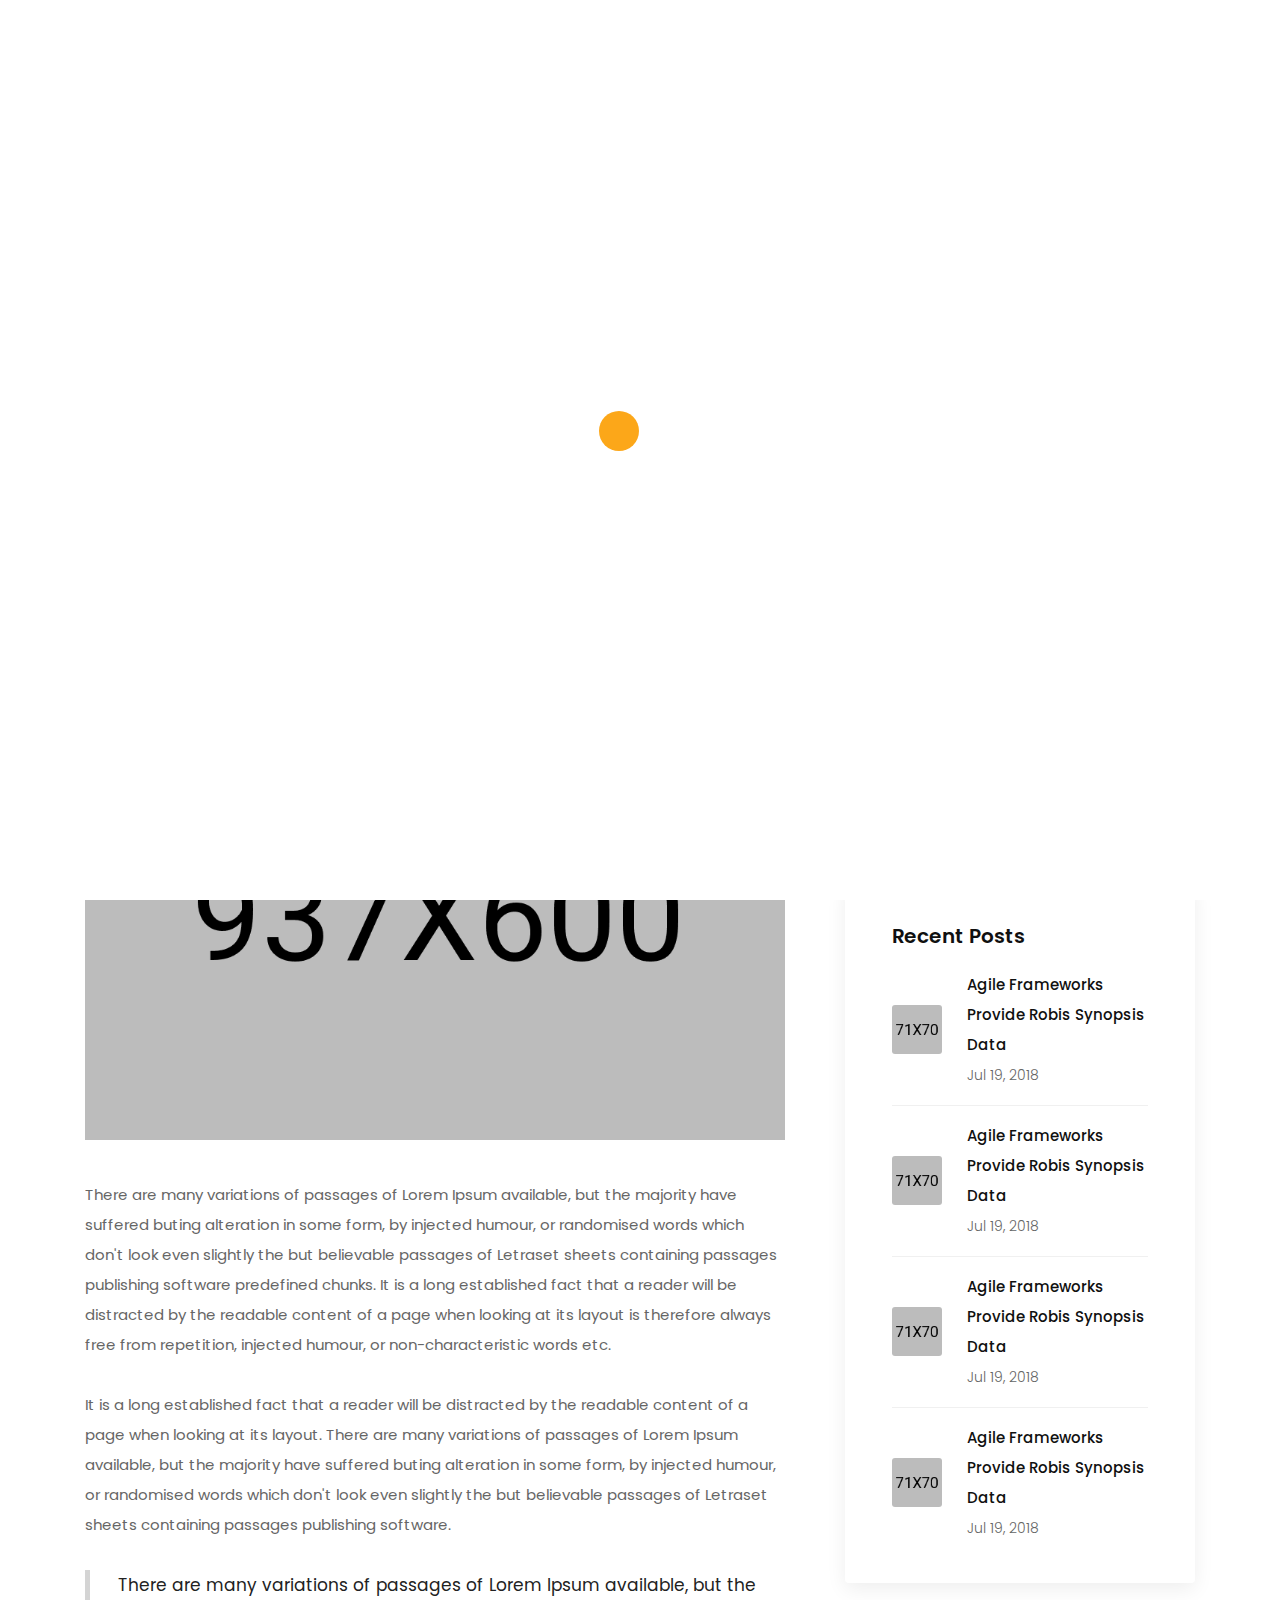
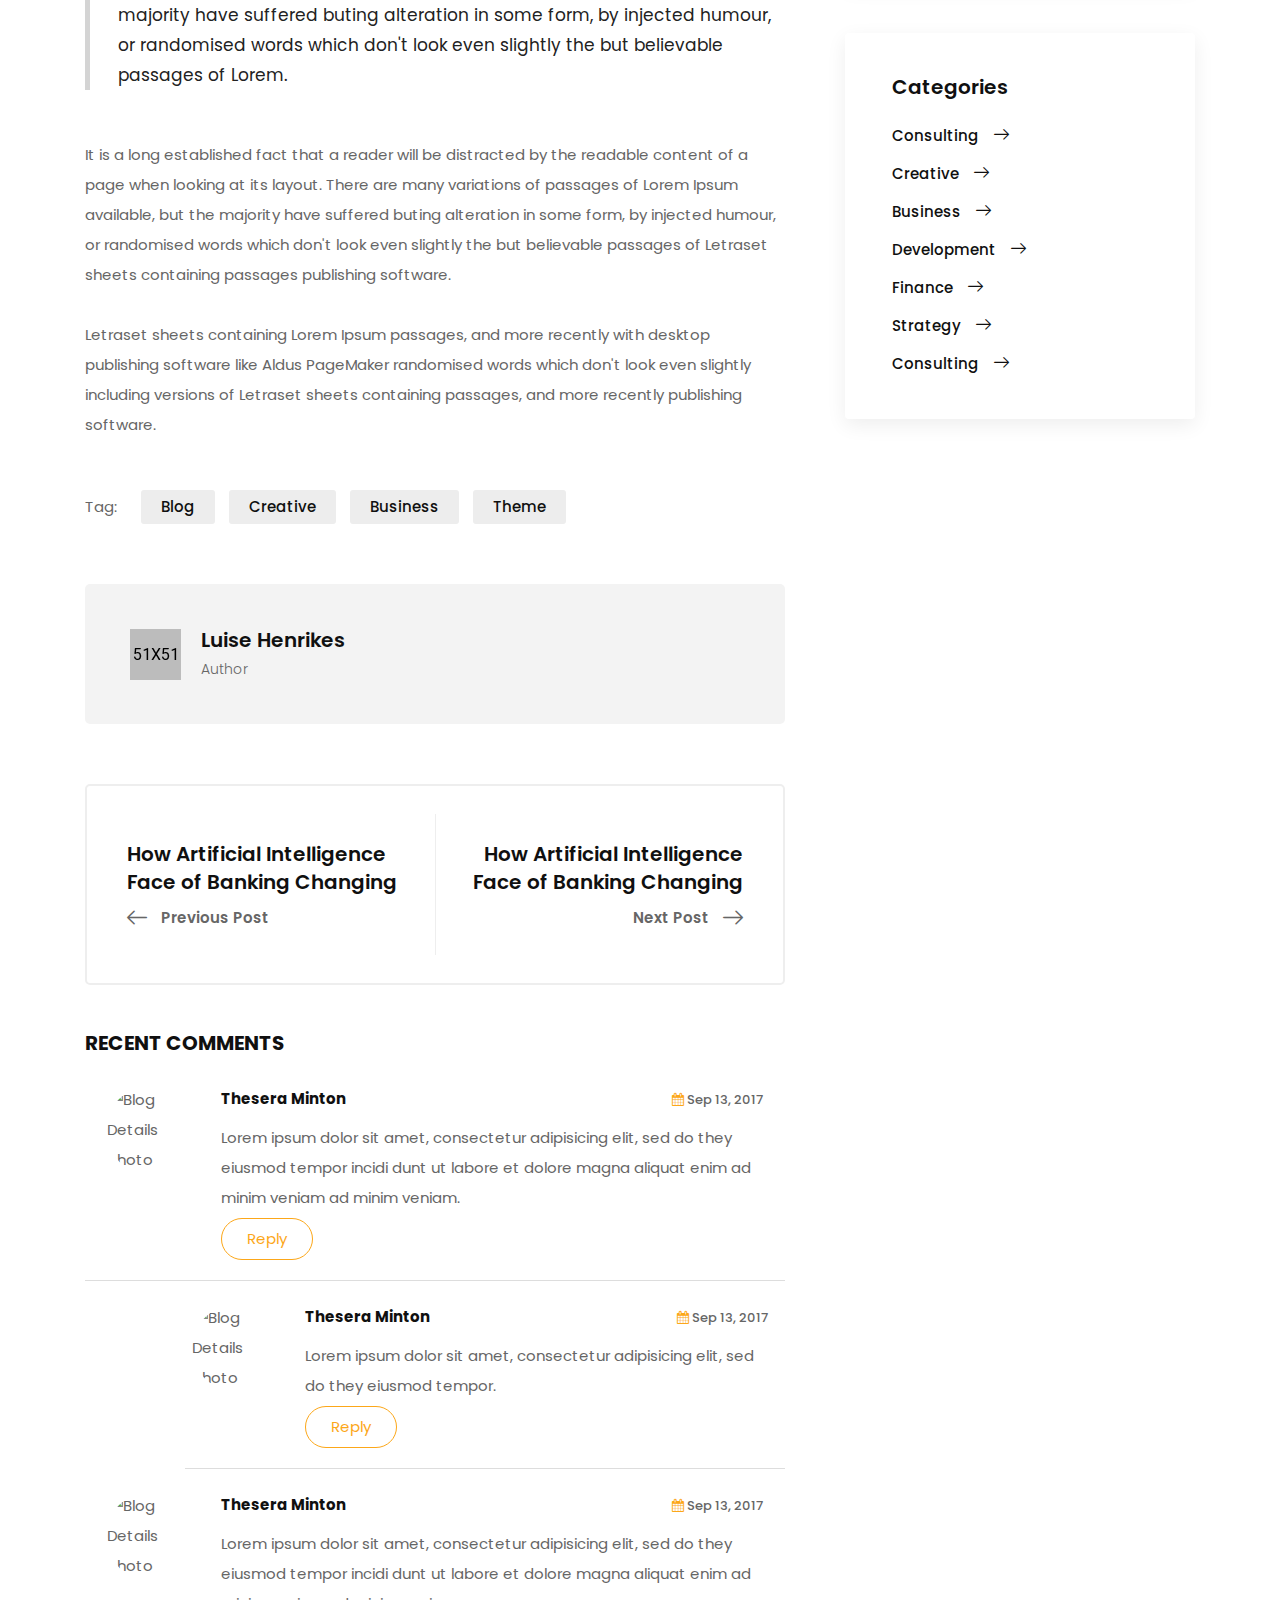
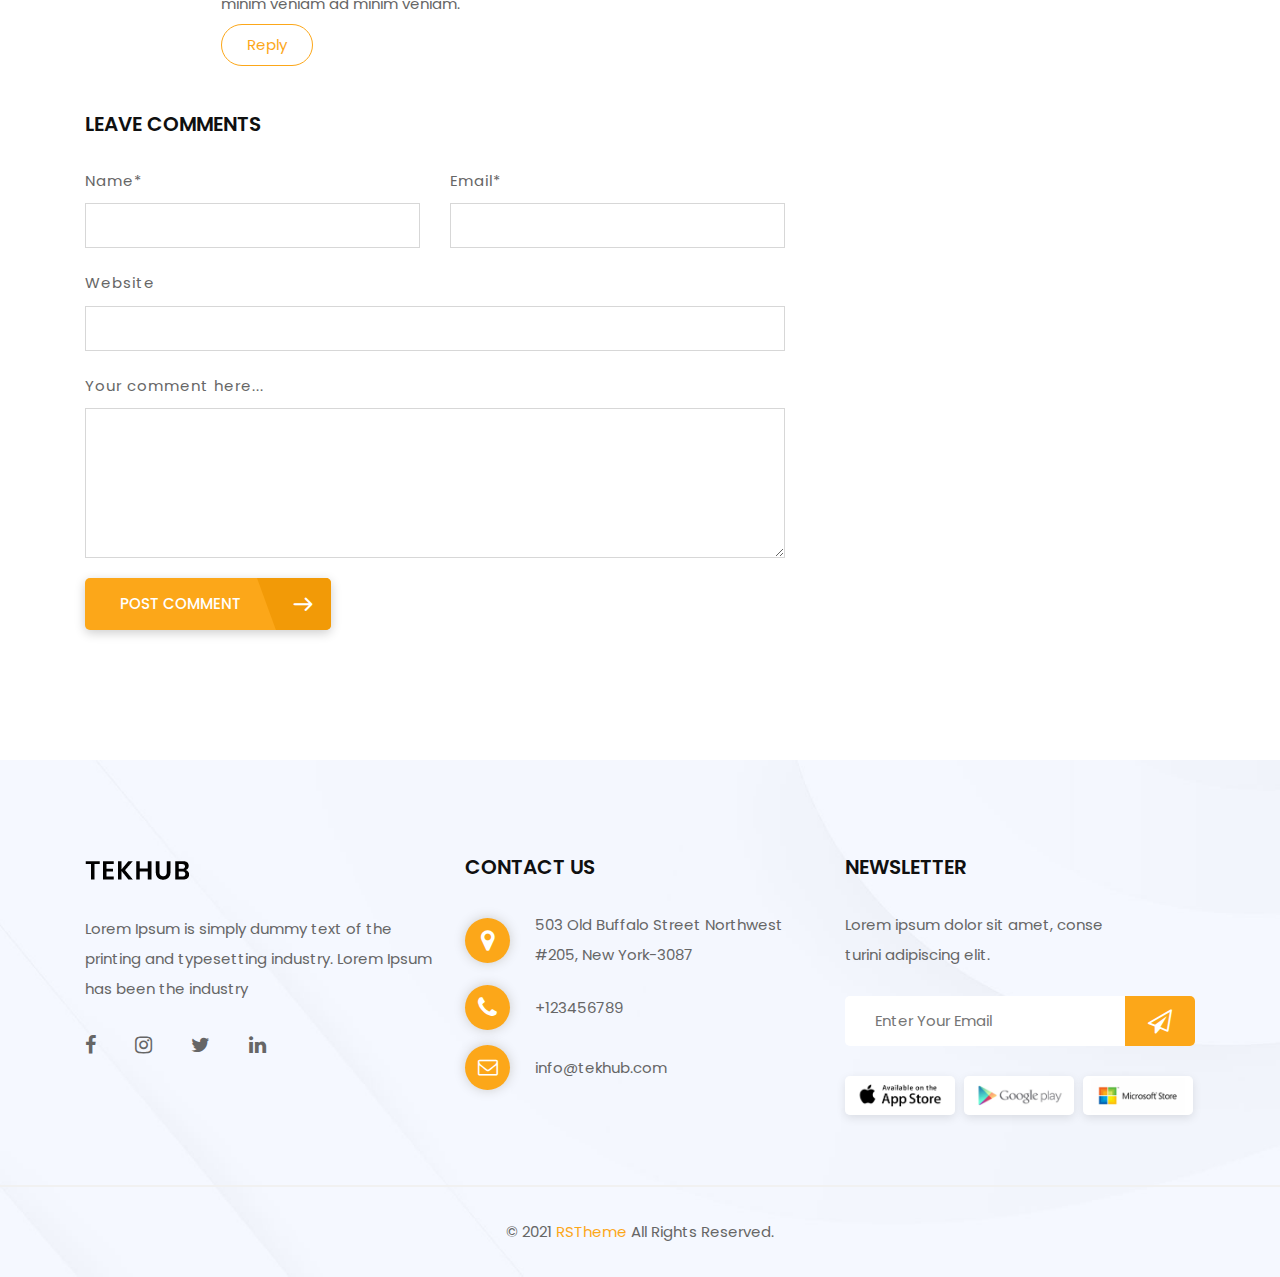
==== blog-details.html @ 442f390a "setup codebase" ====
<!DOCTYPE html>

<html lang="zxx">

<head>
    <!-- meta tag -->
    <meta charset="utf-8">
    <title>Blog-Details | Tekhub - Multipurpose Startups HTML5 Template</title>
    <meta name="description" content="">
    <!-- responsive tag -->
    <meta http-equiv="x-ua-compatible" content="ie=edge">
    <meta name="viewport" content="width=device-width, initial-scale=1">
    <!-- favicon -->
    <link rel="apple-touch-icon" href="apple-touch-icon.png">
    <link rel="shortcut icon" type="image/x-icon" href="assets/images/fav.png">
    <!-- bootstrap v4 css -->
    <link rel="stylesheet" type="text/css" href="assets/css/bootstrap.min.css">
    <!-- font-awesome css -->
    <link rel="stylesheet" type="text/css" href="assets/css/font-awesome.min.css">
    <!-- animate css -->
    <link rel="stylesheet" type="text/css" href="assets/css/animate.css">
    <!-- owl.carousel css -->
    <link rel="stylesheet" type="text/css" href="assets/css/owl.carousel.css">
    <!-- off canvas css -->
    <link rel="stylesheet" type="text/css" href="assets/css/off-canvas.css">
    <!-- slick css -->
    <link rel="stylesheet" type="text/css" href="assets/css/slick-theme.css">
    <link rel="stylesheet" type="text/css" href="assets/css/slick.css">
    <!-- flaticon css  -->
    <link rel="stylesheet" type="text/css" href="assets/fonts/flaticon.css">
    <!-- magnific popup css -->
    <link rel="stylesheet" type="text/css" href="assets/css/magnific-popup.css">
    <!-- rsmenu CSS -->
    <link rel="stylesheet" type="text/css" href="assets/css/rsmenu-main.css">
    <!-- AOS CSS -->
    <link rel="stylesheet" type="text/css" href="assets/css/aos.css">
    <!-- Odometer CSS -->
    <link rel="stylesheet" type="text/css" href="assets/css/odometer.min.css">
    <!-- rsanimations CSS -->
    <link rel="stylesheet" type="text/css" href="assets/css/rsanimations.css">
    <!-- Slider Revolution CSS Files -->
    <link rel="stylesheet" type="text/css" href="assets/revolution/css/settings.css">
    <link rel="stylesheet" type="text/css" href="assets/revolution/css/layers.css">
    <link rel="stylesheet" type="text/css" href="assets/revolution/css/navigation.css">
    <!-- style css -->
    <link rel="stylesheet" type="text/css" href="style.css">
    <!-- style css -->
    <link rel="stylesheet" type="text/css" href="assets/css/rs-spacing.css">
    <!-- responsive css -->
    <link rel="stylesheet" type="text/css" href="assets/css/responsive.css">
</head>

<body>

    <!-- Preloader area start here -->
    <div id="tekhub-load">
        <div class="spinner"></div>
    </div>
    <!--End preloader here -->
    <div class="off-wrap"></div>
    <!--Full width header Start-->
    <div class="full-width-header">
        <!--Header Start-->
        <header id="rs-header" class="rs-header transparent-header rs-menu-white-color">
            <!-- Menu Start -->
            <div class="menu-area menu-sticky">
                <div class="container">
                    <div class="row">
                        <div class="col-lg-2">
                            <div class="logo-area">
                                <div class="normal-logo">
                                    <a class="logo" href="index.html"><img src="assets/images/logo-light.png" alt="logo"></a>
                                </div>

                                <div class="sticky-logo">
                                    <a class="logo" href="index.html"><img src="assets/images/logo.png" alt="logo"></a>
                                </div>
                            </div>
                        </div>

                        <div class="col-lg-10 text-right">
                            <div class="main-menu">
                                <div class="mobile-menu">
                                    <a class="rs-menu-toggle md-white-color">
                                        <i class="fa fa-bars"></i>
                                    </a>
                                </div>

                                <nav class="rs-menu">
                                    <ul class="nav-menu">
                                        <!-- Home -->
                                        <li> <a href="index.html">Home</a></li>
                                        <!-- End Home -->
                                        <!-- About Menu Start -->
                                        <li><a href="about.html">About</a></li>
                                        <!-- About Menu End -->
                                        <!-- Services Start -->
                                        <li><a href="services.html">Services</a></li>
                                        <!-- Services End -->
                                        <!-- Team Start -->
                                        <li><a href="team.html">Team</a></li>
                                        <!-- Team End -->
                                        <!-- Pages Start -->
                                        <li class="menu-item-has-children"><a href="#">Pages</a>
                                            <ul class="sub-menu">
                                                <li><a href="project.html">Project</a></li>
                                                <li><a href="project-details.html">Project Details</a></li>
                                            </ul>
                                        </li>

                                        <!-- Pages End -->
                                        <!-- Blog Start -->

                                        <li class="menu-item-has-children current-menu-item current_page_item"><a href="#">Blog</a>
                                            <ul class="sub-menu">
                                                <li><a href="blog.html">Blog Grid</a> </li>
                                                <li class="active"><a href="blog-details.html">Blog Details</a></li>
                                            </ul>

                                        </li>

                                        <!-- Blog End -->
                                        <!-- Contact Start -->
                                        <li><a href="contact.html">Contact</a></li>
                                        <!-- Contact End -->
                                        <!-- Download Start -->
                                        <li class="head-btn"><a href="#">Get Started</a></li>
                                        <!-- Download End -->
                                    </ul>
                                    <!-- //.nav-menu -->
                                </nav>
                            </div>
                            <!-- //.main-menu -->
                        </div>
                    </div>
                </div>
            </div>
            <!-- Menu End -->
        </header>
        <!--Header End-->
    </div>
    <!--Full width header End-->

    <!-- Breadcrumbs Start -->

    <div class="rs-breadcrumbs2 pt-200 pb-62">
        <div class="breadcrumbs-wrap mt-30">
            <div class="breadcrumbs-inner">
                <div class="container">
                    <div class="breadcrumbs-text">
                        <div class="breadcrumbs-bar">
                            <h1 class="breadcrumbs-title mb-0">How Artificial Intelligence Face of Banking Changing The World Domistry in 2020</h1>
                        </div>
                        <div class="rs-blog-breadcrumbs-inner">
                            <div class="blog-author-info">
                                <div class="author-img">
                                    <a href="#"><img src="assets/images/blog-inner/author.jpg" alt=""></a>
                                </div>
                                <div class="author-details">
                                    <h5 class="name">Luise Henrikes</h5>
                                    <span class="des">Digital Marketer</span>
                                </div>
                            </div>

                            <div class="blog-author-info">
                                <div class="author-details pl-42 sm-pl-18 xs-pl-0">
                                    <h5 class="name">3 Comments</h5>
                                    <span class="des"><a href="#">Join Us</a></span>
                                </div>
                            </div>

                            <div class="blog-author-info">
                                <div class="author-details pl-42 sm-pl-18 xs-pl-0">
                                    <h5 class="name">Publiahes</h5>
                                    <span class="des">July 07, 2020</span>
                                </div>
                            </div>
                        </div>
                    </div>
                </div>
            </div>
        </div>
    </div>

    <!-- Breadcrumbs End -->

    <!-- Blog Details Section Start -->

    <div class="rs-blog blog-details pt-130 pb-130 md-pt-70 md-pb-80">
        <div class="container">
            <div class="row">
                <div class="col-lg-8 pr-45 md-pr-15 md-mb-50">
                    <div class="blog-content">
                        <img class="mb-40" src="assets/images/blog/details/intro-image.png" alt="">

                        <p class="mb-30">There are many variations of passages of Lorem Ipsum available, but the majority have suffered buting alteration in some form, by injected humour, or randomised words which don't look even slightly the but believable passages of Letraset sheets containing passages publishing software predefined chunks. It is a long established fact that a reader will be distracted by the readable content of a page when looking at its layout is therefore always free from repetition, injected humour, or non-characteristic words etc.</p>

                        <p class="mb-30">It is a long established fact that a reader will be distracted by the readable content of a page when looking at its layout. There are many variations of passages of Lorem Ipsum available, but the majority have suffered buting alteration in some form, by injected humour, or randomised words which don't look even slightly the but believable passages of Letraset sheets containing passages publishing software.</p>

                        <div class="quote-blog mb-50">There are many variations of passages of Lorem Ipsum available, but the majority have suffered buting alteration in some form, by injected humour, or randomised words which don't look even slightly the but believable passages of Lorem.</div>

                        <p class="mb-30">It is a long established fact that a reader will be distracted by the readable content of a page when looking at its layout. There are many variations of passages of Lorem Ipsum available, but the majority have suffered buting alteration in some form, by injected humour, or randomised words which don't look even slightly the but believable passages of Letraset sheets containing passages publishing software.</p>

                        <p class="mb-50">Letraset sheets containing Lorem Ipsum passages, and more recently with desktop publishing software like Aldus PageMaker randomised words which don't look even slightly including versions of Letraset sheets containing passages, and more recently publishing software.</p>

                        <div class="tags mb-60">
                            <span>Tag:</span>
                            <a href="#">Blog</a>
                            <a href="#">Creative</a>
                            <a href="#">Business</a>
                            <a href="#">Theme</a>
                        </div>

                        <a href="#" class="post-author">
                            <div class="avatar">
                                <img src="assets/images/blog/avatar/author-avatar.png" alt="">
                            </div>
                            <div class="info">
                                <h4 class="name">Luise Henrikes</h4>
                                <span class="designation">Author</span>
                            </div>
                        </a>

                        <div class="post-nav mt-60">
                            <!-- prev -->
                            <div class="controller prev-post">
                                <h4 class="title"><a href="#">How Artificial Intelligence Face of Banking Changing</a></h4>
                                <a class="post-nav-link" href="#"><i class="flaticon-left-arrow"></i> Previous Post</a>
                            </div>
                            <!-- next -->
                            <div class="controller next-post">
                                <h4 class="title"><a href="#">How Artificial Intelligence Face of Banking Changing</a></h4>
                                <a class="post-nav-link" href="#">Next Post <i class="flaticon-right-arrow"></i></a>
                            </div>
                        </div>

                        <div class="recent-comments-area">
                            <h3>Recent Comments</h3>
                            <ul>
                                <li>
                                    <div class="row">
                                        <div class="col-lg-2 col-md-2 col-sm-2 col-xs-12">
                                            <div class="image-comments">
                                                <img src="assets/images/blog-inner/author-avatar.png" alt="Blog Details photo">
                                            </div>
                                        </div>
                                        <div class="col-lg-10 col-md-10 col-sm-10 col-xs-12">
                                            <span class="reply"> 
                                                    <span class="date">
                                                        <i class="fa fa-calendar"></i>
                                                        Sep 13, 2017
                                                    </span>
                                            </span>
                                            <div class="dsc-comments">
                                                <h4>Thesera Minton</h4>
                                                <p>Lorem ipsum dolor sit amet, consectetur adipisicing elit, sed do they eiusmod tempor incidi dunt ut labore et dolore magna aliquat enim ad minim veniam ad minim veniam.</p>
                                                <a class="reply-btn" href="#"> Reply</a>
                                            </div>
                                        </div>
                                    </div>
                                </li>
                                <li>
                                    <div class="row">
                                        <div class="col-lg-2 col-md-2 col-sm-2 col-xs-12">
                                            <div class="image-comments">
                                                <img src="assets/images/blog-inner/author-avatar.png" alt="Blog Details photo">
                                            </div>
                                        </div>
                                        <div class="col-lg-10 col-md-10 col-sm-10 col-xs-12">
                                            <span class="reply"> 
                                                    <span class="date">
                                                        <i class="fa fa-calendar"></i> 
                                                        Sep 13, 2017
                                                    </span>
                                            </span>
                                            <div class="dsc-comments">
                                                <h4>Thesera Minton</h4>
                                                <p>Lorem ipsum dolor sit amet, consectetur adipisicing elit, sed do they eiusmod tempor.</p>
                                                <a class="reply-btn" href="#"> Reply</a>
                                            </div>
                                        </div>
                                    </div>
                                </li>
                                <li>
                                    <div class="row">
                                        <div class="col-lg-2 col-md-2 col-sm-2 col-xs-12">
                                            <div class="image-comments">
                                                <img src="assets/images/blog-inner/author-avatar.png" alt="Blog Details photo">
                                            </div>
                                        </div>
                                        <div class="col-lg-10 col-md-10 col-sm-10 col-xs-12">
                                            <span class="reply">
                                                    <span class="date">
                                                        <i class="fa fa-calendar"></i> 
                                                        Sep 13, 2017
                                                    </span>
                                            </span>
                                            <div class="dsc-comments">
                                                <h4>Thesera Minton</h4>
                                                <p>Lorem ipsum dolor sit amet, consectetur adipisicing elit, sed do they eiusmod tempor incidi dunt ut labore et dolore magna aliquat enim ad minim veniam ad minim veniam.</p>
                                                <a class="reply-btn" href="#"> Reply</a>
                                            </div>
                                        </div>
                                    </div>
                                </li>
                            </ul>
                        </div>
                        <!-- .author-comment end -->

                        <div class="leave-comments-area">
                            <form>
                                <fieldset>
                                    <h3 class="title">Leave Comments</h3>
                                    <div class="row">
                                        <div class="col-md-6 col-sm-12">
                                            <div class="form-group">
                                                <label>Name*</label>
                                                <input type="text" class="form-control" required>
                                            </div>
                                        </div>
                                        <div class="col-md-6 col-sm-12">
                                            <div class="form-group">
                                                <label>Email*</label>
                                                <input type="email" class="form-control" required>
                                            </div>
                                        </div>
                                        <div class="col-md-12 col-sm-12">
                                            <div class="form-group">
                                                <label>Website</label>
                                                <input type="text" class="form-control">
                                            </div>
                                        </div>
                                        <div class="col-md-12 col-sm-12">
                                            <div class="form-group">
                                                <label>Your comment here...</label>
                                                <textarea cols="40" rows="10" class="textarea form-control" required></textarea>
                                            </div>
                                        </div>
                                        <div class="col-md-12 col-sm-12">
                                            <div class="form-group mb-0">
                                                <button class="readon" type="submit">Post Comment</button>
                                            </div>
                                        </div>
                                    </div>
                                </fieldset>
                            </form>
                        </div>
                        <!-- leave-comments-area -->

                    </div>

                </div>

                <div class="col-lg-4">
                    <div class="sidebar">
                        <div class="search-wrap common mb-50">
                            <form>
                                <input type="search" placeholder="Search" name="search" class="search-input" required="">
                                <button type="submit"><i class="fa fa-search"></i></button>
                            </form>
                        </div>

                        <div class="recent-post common mb-50">
                            <h4 class="widget-title mb-20">Recent Posts</h4>
                            <div class="recent-post-widget">
                                <div class="post-img">
                                    <img src="assets/images/blog/details/recent-post/1.jpg" alt="">
                                </div>
                                <div class="post-desc">
                                    <a href="#">Agile Frameworks Provide Robis Synopsis Data</a>
                                    <span class="date">Jul 19, 2018</span>
                                </div>
                            </div>

                            <div class="recent-post-widget">
                                <div class="post-img">
                                    <img src="assets/images/blog/details/recent-post/2.jpg" alt="">
                                </div>

                                <div class="post-desc">
                                    <a href="#">Agile Frameworks Provide Robis Synopsis Data</a>
                                    <span class="date">Jul 19, 2018</span>
                                </div>
                            </div>

                            <div class="recent-post-widget">
                                <div class="post-img">
                                    <img src="assets/images/blog/details/recent-post/3.jpg" alt="">
                                </div>
                                <div class="post-desc">
                                    <a href="#">Agile Frameworks Provide Robis Synopsis Data</a>
                                    <span class="date">Jul 19, 2018</span>
                                </div>
                            </div>

                            <div class="recent-post-widget">
                                <div class="post-img">
                                    <img src="assets/images/blog/details/recent-post/4.jpg" alt="">
                                </div>
                                <div class="post-desc">
                                    <a href="#">Agile Frameworks Provide Robis Synopsis Data</a>
                                    <span class="date">Jul 19, 2018</span>
                                </div>
                            </div>
                        </div>

                        <div class="categories common">
                            <h4 class="widget-title mb-20">Categories</h4>
                            <ul>
                                <li><a href="#">Consulting</a></li>
                                <li><a href="#">Creative</a></li>
                                <li><a href="#">Business</a></li>
                                <li><a href="#">Development</a></li>
                                <li><a href="#">Finance</a></li>
                                <li><a href="#">Strategy</a></li>
                                <li><a href="#">Consulting</a></li>
                            </ul>
                        </div>
                    </div>
                </div>
            </div>
        </div>
    </div>

    <!-- Blog Details Section End -->

    <!-- Footer Section Start -->
        <footer id="rs-footer" class="rs-footer">
            <div class="footer-bottom">
                <div class="container"> 
                    <div class="row">
                        <div class="col-lg-4 col-md-12 md-mb-50">
                            <div class="footer-widget">
                                <div class="footer-logo">
                                    <a href="#"><img src="assets/images/logo.png" alt="Footer Logo"></a>
                                </div>
                                <p class="des">Lorem Ipsum is simply dummy text of the printing and typesetting industry. Lorem Ipsum has been the industry</p>
                                <div class="footer-widget">
                                    <ul class="social-links">
                                        <li><a href="#"><i class="fa fa-facebook"></i></a></li>
                                        <li><a href="#"><i class="fa fa-instagram"></i></a></li>
                                        <li><a href="#"><i class="fa fa-twitter"></i></a></li>
                                        <li><a href="#"><i class="fa fa-linkedin"></i></a></li>
                                    </ul>
                                </div>
                            </div>
                        </div>

                        <div class="col-lg-4 col-md-12 md-mb-50">
                            <div class="footer-widget">
                                <h4 class="footer-title">Contact Us</h4>
                                <div class="contact-info">
                                    <div class="info mb-15">
                                        <div class="icon-part"><i class="fa fa-map-marker"></i></div>
                                        <div class="content width">503 Old Buffalo Street Northwest #205, New York-3087</div>
                                    </div>
                                    <div class="info mb-15">
                                        <div class="icon-part"><i class="fa fa-phone"></i></div>
                                        <div class="content"><a href="tel:+123456789">+123456789</a></div>
                                    </div>

                                    <div class="info">
                                        <div class="icon-part"><i class="fa fa-envelope-o"></i></div>
                                        <div class="content"><a href="mailto:info@tekhub.com">info@tekhub.com</a></div>
                                    </div>
                                </div>
                            </div>
                        </div>
                        <div class="col-lg-4 col-md-12">
                            <div class="footer-widget">
                                <h4 class="footer-title">Newsletter</h4>
                                <!-- Newsletter Start -->
                                <div class="news-info">
                                    <p>Lorem ipsum dolor sit amet, conse <br>turini adipiscing elit.</p>
                                </div>

                                <form class="footer-form">
                                    <input type="text" class="form-input" placeholder="Enter Your Email">
                                    <button type="submit" class="form-button"><i class="fa fa-paper-plane-o" aria-hidden="true"></i></button>
                                </form>

                                <ul class="download-links">
                                    <li><a href="#"><img src="images/download/1.jpg" alt=""></a></li>
                                    <li><a href="#"><img src="images/download/2.jpg" alt=""></a></li>
                                    <li><a href="#"><img src="images/download/3.jpg" alt=""></a></li>
                                </ul>
                            </div>
                        </div>
                    </div>     
                </div>
            </div>
            <div class="copyright text-center pt-10 pb-10">
                © 2021 <a href="#">RSTheme</a> All Rights Reserved.
            </div> 
        </footer>
        <!-- Footer Section End -->

    <!-- Scrool to Top Start -->

    <div id="scrollUp">
        <i class="fa fa-angle-up"></i>
    </div>

    <!-- Scrool to Top End -->

    <!-- Core jQuery Script -->

    <script src="assets/js/jquery.min.js"></script>
    <!-- Slider Revolution core JavaScript files -->
    <script src="assets/revolution/js/jquery.themepunch.tools.min.js"></script>
    <script src="assets/revolution/js/jquery.themepunch.revolution.min.js"></script>

    <!-- Slider Revolution extension scripts. ONLY NEEDED FOR LOCAL TESTING -->

    <script src="assets/revolution/js/extensions/revolution.extension.actions.min.js"></script>
    <script src="assets/revolution/js/extensions/revolution.extension.carousel.min.js"></script>
    <script src="assets/revolution/js/extensions/revolution.extension.kenburn.min.js"></script>
    <script src="assets/revolution/js/extensions/revolution.extension.layeranimation.min.js"></script>
    <script src="assets/revolution/js/extensions/revolution.extension.migration.min.js"></script>
    <script src="assets/revolution/js/extensions/revolution.extension.navigation.min.js"></script>
    <script src="assets/revolution/js/extensions/revolution.extension.parallax.min.js"></script>
    <script src="assets/revolution/js/extensions/revolution.extension.slideanims.min.js"></script>
    <script src="assets/revolution/js/extensions/revolution.extension.video.min.js"></script>
    <!-- modernizr js -->
    <script src="assets/js/modernizr-2.8.3.min.js"></script>
    <!-- Odometer Js -->
    <script src="assets/js/odometer.min.js"></script>
    <!-- appear js -->
    <script src="assets/js/jquery.appear.min.js"></script>
    <!-- bootstrap js -->
    <script src="assets/js/bootstrap.min.js"></script>
    <!-- owl.carousel js -->
    <script src="assets/js/owl.carousel.min.js"></script>
    <!-- slick js -->
    <script src="assets/js/slick.min.js"></script>
    <!-- magnific popup js -->
    <script src="assets/js/jquery.magnific-popup.min.js"></script>
    <!-- AOS js -->
    <script src="assets/js/aos.js"></script>
    <!-- isotope.pkgd.min js -->
    <script src="assets/js/isotope.pkgd.min.js"></script>
    <!-- imagesloaded.pkgd.min js -->
    <script src="assets/js/imagesloaded.pkgd.min.js"></script>
    <!-- wow js -->
    <script src="assets/js/wow.min.js"></script>
    <!-- rsmenu js -->
    <script src="assets/js/rsmenu-main.js"></script>
    <!-- plugins js -->
    <script src="assets/js/plugins.js"></script>
    <!-- main js -->
    <script src="assets/js/main.js"></script>
</body>
</html>
---- assets/css/off-canvas.css ----
@charset "utf-8";

/**
*
* -----------------------------------------------------------------------------
*
* Template : Kulluu - Creative Agency HTML Template
* Author : rs-theme
* Author URI : http://www.rstheme.com/
*
* -----------------------------------------------------------------------------
*
**/

.rs-offcanvas-link {

}

a.nav-expander {
    background: transparent;
    color: #FFFFFF;
    display: block;
    font-size: 16px;
    font-weight: 400;
    height: auto;
    margin-right: 0;
    padding: 0;
    right: 0;
    text-decoration: none;
    text-transform: uppercase;
    top: 0;
    transition: right 0.3s ease-in-out 0s;
    width: auto;
    z-index: 12;
    transition: right 0.3s ease-in-out 0s;
    -webkit-transition: right 0.3s ease-in-out 0s;
    -moz-transition: right 0.3s ease-in-out 0s;
    -o-transition: right 0.3s ease-in-out 0s;
 
}
 
a.nav-expander:hover {
  cursor: pointer;
}

nav.right_menu_togle {
	background: rgba(0,0,0,0.9);
	display: block;
	height: 100%;
	overflow: auto;
	position: fixed;
	right: -23em;
	font-size: 15px;
	top: 0;
	width: 23em;
	z-index: 2000;
	transition: right 0.3s ease-in-out 0s;
	-webkit-transition: right 0.3s ease-in-out 0s;
	-moz-transition: right 0.3s ease-in-out 0s;
	-o-transition: right 0.3s ease-in-out 0s;
}
.nav-expanded nav {
  right: 0;
}
 
body.nav-expanded {
  margin-left: 0em;
  transition: right 0.4s ease-in-out 0s;
  -webkit-transition: right 0.4s ease-in-out 0s;
  -moz-transition: right 0.4s ease-in-out 0s;
  -o-transition: right 0.4s ease-in-out 0s;
}
.right_menu_togle .close-btn{
	overflow: hidden;
	padding: 35px 10px 20px;
}
.right_menu_togle .canvas-logo{
    padding-left: 24px;
    padding-bottom: 20px;
}
.right_menu_togle .search-wrap{
    padding: 20px 24px 0;
    position: relative;
}
.right_menu_togle .search-wrap label{
    display: block;
    font-size: 20px;
    color: #fff;
    position: relative;
}
.right_menu_togle .search-wrap input,
.right_menu_togle .search-wrap button{
    border: none;
    outline: none;
}
.right_menu_togle .search-wrap input{
    width: 100%;
    border-radius: 30px;
    background: #fff;
    padding: 7px 25px;
    margin-top: 6px;
}
.right_menu_togle .search-wrap button{
    position: absolute;
    right: 40px;
    background: transparent;
    cursor: pointer;
    bottom: 7px;
    font-size: 18px;
}

span#nav-close {
	font-size: 20px;
    cursor: pointer;
    color: #fff;
    display: block;
    text-align: center;
    width: 35px;
    height: 35px;
    line-height: 26px;
    border: 3px solid #fff;
    border-radius: 50%;
    float: right;
    font-weight: bold;
}

.sidebarnav_menu.main-menu li.menu-item-has-children:before{
	position: absolute;
    content: "\f078";
    font-family: FontAwesome;
    color: #ffffff;
    width: 32px;
    height: 32px;
    line-height: 30px;
    background: rgba(255,255,255,0.2);
    border: 1px solid rgba(255,255,255,0.3);
    right: 8px;
    top: 5px;
    cursor: pointer;
    z-index: 999;
    text-align: center;
    font-size: 15px;
	transition: 0.4s;
	-webkit-transition: 0.4s;
	-ms-transition: 0.4s;
}
.sidebarnav_menu.main-menu li.menu-item-has-children.open:before{
    content: "\f077";
	transition: 0.4s;
	-webkit-transition: 0.4s;
	-ms-transition: 0.4s;
}
.sidebarnav_menu.main-menu li.menu-item-has-children ul{
	display: none;
}
.sidebarnav_menu.main-menu li.menu-item-has-children ul li a{
    display: block;
    padding: 8px 45px;
    font-size: 14px;
}

.sidebarnav_menu.main-menu li ul li:hover a,
.sidebarnav_menu.main-menu li ul li.active a{
	background: rgba(0,0,0,0.15) !important;
}
.sidebarnav_menu.main-menu li {
  border-bottom: 1px solid rgba(255,255,255,0.15);
  font-size: 16px;
  position: relative;
  display: block;
}
.sidebarnav_menu.main-menu .list-unstyled li:last-child {
	border-bottom: 0;
}
.sidebarnav_menu.main-menu .list-unstyled {
 	border-top: 1px solid rgba(255,255,255,0.15);
}
.sidebarnav_menu.main-menu .list-unstyled li {
	border: 0;
}
.sidebarnav_menu.main-menu li a {
  color: #fff;
  text-decoration: none;
  padding: 8px 24px;
  display: block;
  transition: 0.4s;
  -webkit-transition: 0.4s;
  -ms-transition: 0.4s;
}
.sidebarnav_menu.main-menu li ul li a {
  padding: 8px 0 8px 40px; 
}
.sidebarnav_menu.main-menu li a:hover {
  color: #FFFFFF;
  text-decoration: none;
}
 
.sidebarnav_menu.main-menu a .caret {
	width: 0;
	height: 0;
	display: inline-block;
	vertical-align: top;
	border-top: 4px solid #4f5963;
	border-right: 4px solid transparent;
	border-left: 4px solid transparent;
	content: "";
    margin-top: 8px;
}
 
.sidebarnav_menu.main-menu a:hover .caret {
	border-top-color: #4f5963;
}
 
.sidebarnav_menu.main-menu li.open > a > .caret {
	border-top: none;
	border-bottom: 4px solid #4f5963;
	border-right: 4px solid transparent;
	border-left: 4px solid transparent;
}
 
.sidebarnav_menu.main-menu li.open > a:hover > .caret {
	border-bottom-color: #4f5963;
}
 
.icon:before {
  font-family: 'FontAwesome';
  font-style: normal;
  font-variant: normal;
  font-weight: normal;
  line-height: 1;
  text-transform: none;
  content: '\f105';
}
 
.sidebarnav_menu.main-menu li > a > span.icon {
  float: right;
  margin: 0.1em 1.7em -0.1em 0;
  opacity: 0;
  -webkit-transition: all 0.2s ease-in-out;
  -moz-transition: all 0.2s ease-in-out;
  -o-transition: all 0.2s ease-in-out;
  transition: all 0.2s ease-in-out;
 
}
 
.sidebarnav_menu.main-menu li > a:hover > span.icon {
  float: right;
  margin: 0.1em 0.8em -0.1em 0;
  opacity: 1;
}

.sidebar_nav.navbar {
    position: absolute;
    min-height: auto;
    margin-bottom: 0;
    border: 0;
}
.rs-menu.rs-menu-close,
.sidebar_nav.navbar-inverse{
	background: transparent;
}
---- assets/fonts/flaticon.css ----
/*
  	Flaticon icon font: Flaticon
  	Creation date: 04/03/2020 06:22
  	*/

@font-face {
  font-family: "Flaticon";
  src: url("./Flaticon.eot");
  src: url("./Flaticon.eot?#iefix") format("embedded-opentype"),
       url("./Flaticon.woff2") format("woff2"),
       url("./Flaticon.woff") format("woff"),
       url("./Flaticon.ttf") format("truetype"),
       url("./Flaticon.svg#Flaticon") format("svg");
  font-weight: normal;
  font-style: normal;
}

@media screen and (-webkit-min-device-pixel-ratio:0) {
  @font-face {
    font-family: "Flaticon";
    src: url("./Flaticon.svg#Flaticon") format("svg");
  }
}

[class^="flaticon-"]:before, [class*=" flaticon-"]:before,
[class^="flaticon-"]:after, [class*=" flaticon-"]:after {   
  font-family: Flaticon;
        font-size: 20px;
font-style: normal;
margin-left: 20px;
}

.flaticon-spreadsheet:before { content: "\f100"; }
.flaticon-letter:before { content: "\f101"; }
.flaticon-files-and-folders:before { content: "\f102"; }
.flaticon-membership:before { content: "\f103"; }
.flaticon-grid:before { content: "\f104"; }
.flaticon-table:before { content: "\f105"; }
.flaticon-count:before { content: "\f106"; }
.flaticon-support:before { content: "\f107"; }
.flaticon-multimedia:before { content: "\f108"; }
.flaticon-price:before { content: "\f109"; }
.flaticon-slider:before { content: "\f10a"; }
.flaticon-menu:before { content: "\f10b"; }
.flaticon-behance:before { content: "\f10c"; }
.flaticon-error:before { content: "\f10d"; }
.flaticon-rate:before { content: "\f10e"; }
.flaticon-ballot-box:before { content: "\f10f"; }
.flaticon-shipping-and-delivery:before { content: "\f110"; }
.flaticon-one:before { content: "\f111"; }
.flaticon-info:before { content: "\f112"; }
.flaticon-growth:before { content: "\f113"; }
.flaticon-option:before { content: "\f114"; }
.flaticon-files-and-folders-1:before { content: "\f115"; }
.flaticon-attach:before { content: "\f116"; }
.flaticon-tabs-1:before { content: "\f117"; }
.flaticon-blogging:before { content: "\f118"; }
.flaticon-network:before { content: "\f119"; }
.flaticon-text-box:before { content: "\f11a"; }
.flaticon-shipping-and-delivery-1:before { content: "\f11b"; }
.flaticon-music-and-multimedia:before { content: "\f11c"; }
.flaticon-slideshow:before { content: "\f11d"; }
.flaticon-success:before { content: "\f11e"; }
.flaticon-progress:before { content: "\f11f"; }
.flaticon-tool-tip:before { content: "\f120"; }
.flaticon-shopping-cart:before { content: "\f121"; }
.flaticon-conversation:before { content: "\f122"; }
.flaticon-image:before { content: "\f123"; }
.flaticon-24-hours:before { content: "\f124"; }
.flaticon-form:before { content: "\f125"; }
.flaticon-countdown:before { content: "\f126"; }
.flaticon-table-for-data:before { content: "\f127"; }
.flaticon-slider-1:before { content: "\f128"; }
.flaticon-percentage:before { content: "\f129"; }
.flaticon-timeline:before { content: "\f12a"; }
.flaticon-slider-2:before { content: "\f12b"; }
.flaticon-slider-3:before { content: "\f12c"; }
.flaticon-instagram:before { content: "\f12d"; }
.flaticon-instagram-1:before { content: "\f12e"; }
.flaticon-facebook-logo:before { content: "\f12f"; }
.flaticon-twitter:before { content: "\f130"; }
.flaticon-link:before { content: "\f131"; }
.flaticon-artificial-intelligence:before { content: "\f132"; }
.flaticon-robotic-arm:before { content: "\f133"; }
.flaticon-ai:before { content: "\f134"; }
.flaticon-play-button:before { content: "\f135"; }
.flaticon-artificial-intelligence-1:before { content: "\f136"; }
.flaticon-automaton:before { content: "\f137"; }
.flaticon-brain:before { content: "\f138"; }
.flaticon-ai-1:before { content: "\f139"; }
.flaticon-artificial-intelligence-2:before { content: "\f13a"; }
.flaticon-artificial-intelligence-3:before { content: "\f13b"; }
.flaticon-mail:before { content: "\f13c"; }
.flaticon-machine-learning:before { content: "\f13d"; }
.flaticon-machine-learning-1:before { content: "\f13e"; }
.flaticon-code:before { content: "\f13f"; }
.flaticon-gps:before { content: "\f140"; }
.flaticon-place:before { content: "\f141"; }
.flaticon-phone:before { content: "\f142"; }
.flaticon-mail-1:before { content: "\f143"; }
.flaticon-artificial-intelligence-4:before { content: "\f144"; }
.flaticon-abc:before { content: "\f145"; }
.flaticon-contract:before { content: "\f146"; }
.flaticon-quote:before { content: "\f147"; }
.flaticon-business-and-finance:before { content: "\f148"; }
.flaticon-binary-code:before { content: "\f149"; }
.flaticon-database:before { content: "\f14a"; }
.flaticon-font:before { content: "\f14b"; }
.flaticon-speech-bubble:before { content: "\f14c"; }
.flaticon-face:before { content: "\f14d"; }
.flaticon-facial:before { content: "\f14e"; }
.flaticon-data:before { content: "\f14f"; }
.flaticon-facial-recognition:before { content: "\f150"; }
.flaticon-right-arrow:before { content: "\f151"; }
.flaticon-seo-and-web:before { content: "\f152"; }
.flaticon-encrypt:before { content: "\f153"; }
.flaticon-encrypt-1:before { content: "\f154"; }
.flaticon-data-encryption:before { content: "\f155"; }
.flaticon-tick:before { content: "\f156"; }
.flaticon-success-1:before { content: "\f157"; }
.flaticon-send:before { content: "\f158"; }
.flaticon-left-arrow:before { content: "\f159"; }
.flaticon-up-arrow:before { content: "\f15a"; }
.flaticon-download-arrow:before { content: "\f15b"; }
.flaticon-basket:before { content: "\f15c"; }
.flaticon-stylish-bag:before { content: "\f15d"; }
.flaticon-shopping-bag:before { content: "\f15e"; }
.flaticon-bag:before { content: "\f15f"; }
.flaticon-chat:before { content: "\f160"; }
.flaticon-robotics:before { content: "\f161"; }
.flaticon-qr:before { content: "\f162"; }
.flaticon-production:before { content: "\f163"; }
.flaticon-inclusion:before { content: "\f164"; }
.flaticon-feature:before { content: "\f165"; }
.flaticon-art-and-design:before { content: "\f166"; }
.flaticon-search:before { content: "\f167"; }
.flaticon-seo-and-web-1:before { content: "\f168"; }
.flaticon-phone-1:before { content: "\f169"; }
.flaticon-email:before { content: "\f16a"; }
.flaticon-error-1:before { content: "\f16b"; }
.flaticon-close:before { content: "\f16c"; }
.flaticon-gps-1:before { content: "\f16d"; }
.flaticon-cross-out:before { content: "\f16e"; }
.flaticon-brain-1:before { content: "\f16f"; }
.flaticon-chip:before { content: "\f170"; }
.flaticon-brain-2:before { content: "\f171"; }
.flaticon-automaton-1:before { content: "\f172"; }
.flaticon-cloud:before { content: "\f173"; }
.flaticon-chip-1:before { content: "\f174"; }
.flaticon-brain-3:before { content: "\f175"; }
.flaticon-brain-4:before { content: "\f176"; }
.flaticon-ai-2:before { content: "\f177"; }
.flaticon-chat-1:before { content: "\f178"; }
.flaticon-avatar:before { content: "\f179"; }
.flaticon-brain-5:before { content: "\f17a"; }
.flaticon-target:before { content: "\f17b"; }
.flaticon-fingerprint:before { content: "\f17c"; }
.flaticon-homework:before { content: "\f17d"; }
.flaticon-guide:before { content: "\f17e"; }
.flaticon-manual:before { content: "\f17f"; }
.flaticon-instructions:before { content: "\f180"; }
.flaticon-right-quote:before { content: "\f181"; }
.flaticon-wrench:before { content: "\f182"; }
.flaticon-straight-quotes:before { content: "\f183"; }
.flaticon-cubes:before { content: "\f184"; }
.flaticon-vitamin:before { content: "\f185"; }
.flaticon-letter-t:before { content: "\f186"; }
.flaticon-certificate:before { content: "\f187"; }
.flaticon-chat-2:before { content: "\f188"; }
.flaticon-code-1:before { content: "\f189"; }
.flaticon-check-box:before { content: "\f18a"; }
.flaticon-send-1:before { content: "\f18b"; }
.flaticon-ai-3:before { content: "\f18c"; }
.flaticon-ai-4:before { content: "\f18d"; }
.flaticon-brain-6:before { content: "\f18e"; }
.flaticon-automaton-2:before { content: "\f18f"; }
.flaticon-plus:before { content: "\f190"; }
.flaticon-plus-1:before { content: "\f191"; }
.flaticon-add:before { content: "\f192"; }
.flaticon-icon-157247:before { content: "\f193"; }
.flaticon-startup:before { content: "\f194"; }
.flaticon-rocket:before { content: "\f195"; }
.flaticon-startup-1:before { content: "\f196"; }
.flaticon-promotion:before { content: "\f197"; }
---- assets/css/rsmenu-main.css ----
/*
Author: RS Theme
Author URI: http://rstheme.com
Description: RS Menu is a fully responsive, easy-to-use, highly customized and creative Mega Menu
Version: 1.0.0
*/
/*-----------------------------------------------------------------------------------*/
/*	GLOBAL CSS THAT ARE APPLIED FOR ALL SCREEN SIZES
/*-----------------------------------------------------------------------------------*/

/*Topbar Part*/

.rs-topbar-part {
  background: transparent;
  padding: 15px 0;
}
.rs-topbar-part .rs-contact-info {
  display: flex;
}
.rs-topbar-part .rs-contact-info .contact-part {
  display: inline-block;
  margin-right: 25px;
}
.rs-topbar-part .rs-contact-info .contact-part i {
  margin-right: 10px;
}
.rs-topbar-part .rs-contact-info .contact-part i:before {
  font-size: 15px;
  color: #ffffff;
}
.rs-topbar-part .rs-contact-info .contact-part a {
  font-size: 14px;
  line-height: 40px;
  font-weight: 400;
  color: #ffffff;
}
.rs-topbar-part .rs-contact-info .contact-part .address {
  font-size: 14px;
  line-height: 40px;
  font-weight: 400;
  color: #ffffff;
}
.rs-topbar-part .rs-contact-info .contact-part:last-child {
  margin: 0;
}
.rs-topbar-part .topbar-sl-share .icon-part {
  color: #0b2ba7;
}
.rs-topbar-part .topbar-sl-share .icon-part li {
  display: inline-block;
  margin-right: 15px;
  font-size: 14px;
  line-height: 20px;
  font-weight: 400;
  color: #ffffff;
}
.rs-topbar-part .topbar-sl-share .icon-part li a i {
  font-size: 14px;
  line-height: 40px;
  font-weight: 400;
  color: #ffffff;
}
.rs-topbar-part .topbar-sl-share .icon-part li:last-child {
  margin: 0;
}


.main-menu {
    position: relative;
}

.main-menu::after {
    display: block;
    clear: both;
    content: "";
}
.rs-menu {
   float: left;
   clear: both;
   width: 100%;
   font-size: 0;
}

.rs-menu ul,
.rs-menu li,
.rs-menu p,
.rs-menu a,
.rs-menu div,
.rs-menu i {
   border: 0;
   margin: 0;
   padding: 0;
}

.rs-menu li {
   display: block;
   position: relative;
}

.rs-menu a {
   display: block;
   padding: 16px;
}

.rs-menu .row {
    float: left;
    width: 100%;
    position: relative;
}


.rs-header .menu-area .logo-area {
    position: relative;
    width: 150px;
    height: 96px;
    line-height: 96px;
}
.rs-header .menu-area .logo-area img{
    max-width: 100%;
    max-height: 25px;
    transition: 0.4s;
    -webkit-transition: 0.4s;
}
.rs-header .menu-area .main-menu .rs-menu ul.nav-menu li {
  display: inline-block;
  margin-right: 40px;
  padding: 0;
}
.rs-header .menu-area .main-menu .rs-menu ul.nav-menu li a {
  transition: all 0.3s ease 0s;
  font-family: 'Poppins', sans-serif;
  font-size: 16px;
  text-transform: uppercase;
  font-weight: 500;
  height: 96px;
  line-height: 96px;
  padding: 0;
  color: #666666;
}
.rs-header .menu-area .main-menu .rs-menu ul.nav-menu li a:hover {
  color: #05d4ef !important;
}
.rs-header .menu-area .main-menu .rs-menu ul.nav-menu li:last-child {
  margin-right: 0!important;
}
.rs-header .menu-area .main-menu .rs-menu ul.nav-menu li:last-child i {
  margin: 0;
}
.rs-header .menu-area .main-menu .rs-menu ul li a:hover,
.rs-header .menu-area .main-menu .rs-menu ul li.active a,
.rs-header .menu-area .main-menu .rs-menu ul li.current-menu-item > a {
  color: #05d4ef !important;
}
.rs-header .menu-area .main-menu .rs-menu ul.nav-menu.onepage-menu li.active-menu a {
  color: #05d4ef;
}

/*-----------------------------------------------------------------------------------*/
/*	SUB-MENUS SETTINGS 
/*-----------------------------------------------------------------------------------*/
/* Hide sub-menus */
.rs-menu ul ul {
	position: absolute;
	top: 100%;
	width: 100%;
	background-color: #111111; 
}
.rs-menu ul ul.visible, .rs-menu ul .rs-mega-menu ul.visible ul.sub-menu {	
	display:block;
   z-index: 110;
}

/* Adjust position of mega-menu */
.rs-menu li:hover > ul.mega-menu > li > ul {
    position:relative;
}

.rs-header .menu-area .main-menu .rs-menu ul.sub-menu {
  background-color: #ffffff;
  margin: 0;
  padding: 15px 0;
  -webkit-box-shadow: 0 0 20px rgba(0,0,0,.15);
  -moz-box-shadow: 0 0 20px rgba(0,0,0,.15);
  -ms-box-shadow:  0 0 20px rgba(0,0,0,.15);
  -o-box-shadow:  0 0 20px rgba(0,0,0,.15);
  box-shadow:  0 0 20px rgba(0,0,0,.15);
}
.rs-header .menu-area .main-menu .rs-menu ul.sub-menu li {
  margin: 0;
  border: none;
}
.rs-header .menu-area .main-menu .rs-menu ul.sub-menu li a {
  padding: 10px 30px;
  height: unset;
  text-transform: capitalize;
  line-height: unset;
  color: #666666;
  font-weight: 400;
}
.rs-header .menu-area .main-menu .rs-menu ul.sub-menu li a:hover {
  color: #05d4ef !important;
}
.rs-header .menu-area .main-menu .rs-menu ul.sub-menu li.active a {
  color: #05d4ef !important;
}



/*-----------------------------------------------------------------------------------*/
/*  APPEARANCE SETTINGS 
/*-----------------------------------------------------------------------------------*/
.rs-menu a {
    color:#bbb;
	
	/* Remove the blue Webkit background when element is tapped */
	-webkit-tap-highlight-color:rgba(0,0,0,0);
}

/* Modifies position of icons on the menu */
.rs-menu li i {
	margin-right:10px;
	font-size:16px;
	/* Make the font smoother for Chrome */
	transform:translate3d(0, 0, 0);    
}

/* Put down arrows */
.nav-menu .rs-mega-menu > a span:after, .nav-menu > .menu-item-has-children > a span:after {
    content:"\f107";
    font-family: FontAwesome;
    float:right;
    margin:2px 0 0 5px;
}

.mega-menu h1, .mega-menu h2, .mega-menu h3 {
	margin-bottom:24px;
}

/*-----------------------------------------------------------------------------------*/
/*  Typography
/*-----------------------------------------------------------------------------------*/
.rs-menu li {
    font-size:14px;
}

.rs-menu .sub-menu li a {
	padding: 10px 14px;
}

/* Sub-menus - font size and text alignment*/
.rs-menu ul ul a {   
    font-size: 15px;	
    text-align: left;
}


/*-----------------------------------------------------------------------------------*/
/*  MEGA MENU
/*-----------------------------------------------------------------------------------*/
.rs-header .menu-area .main-menu .rs-menu .nav-menu .mega-menu {
	position: absolute;
	left: 0;  
	background-color: #ffffff;
	min-width: 700px;
}


.rs-header .menu-area .main-menu .rs-menu .nav-menu .mega-menu .mega-menu-container {
	float:left;
	width:100%;
	position:relative;
    padding: 0;
    margin: 0;
}

.rs-header .menu-area .main-menu .rs-menu .nav-menu .mega-menu .sub-menu {
    display:block;
    position:relative;
	width:auto;
    padding:0;
    min-height:initial;
    box-shadow:none;   
}
.rs-header .menu-area .main-menu .rs-menu .nav-menu .mega-menu .sub-menu li, 
.rs-header .menu-area .main-menu .rs-menu .nav-menu .mega-menu .sub-menu a {
    width:100%;
}
.rs-header .menu-area .main-menu .rs-menu .nav-menu .mega-menu .single-megamenu {
  width: 33%;
  float: left;
  padding: 0 15px;
}
.rs-header .menu-area .main-menu .rs-menu .nav-menu .mega-menu .single-megamenu .sub-menu {
	box-shadow: none;
	text-align: left;
}
.rs-header .menu-area .main-menu .rs-menu .nav-menu .mega-menu .single-megamenu .sub-menu .menu-title {
  font-size: 20px;
  font-weight: 700;
  padding: 10px 30px;
  color: #0a0a0a;
}
.rs-header .menu-area .main-menu .rs-menu .nav-menu .mega-menu .single-megamenu:hover .sub-menu .menu-title {
  color: #043d72;
}



/*-----------------------------------------------------------------------------------*/
/*  Off Canvas Part CSS
/*-----------------------------------------------------------------------------------*/
/*Nav Expandar Part*/

.expand-btn {
  float: right;
  position: relative;
  z-index: 1;
  transition: all 0.3s ease 0s;
  top: 50%;
  transform: translateY(-50%)
}
.expand-btn span {
  display: inline-block;
  margin-right: 20px;
}
.expand-btn span a {
  padding: 0;
}
.expand-btn span a i:before {
  font-size: 15px;
  margin: 0;
}
.expand-btn span a.nav-expander i {
  font-weight: 700;
}
.expand-btn span a.nav-expander i:before {
  font-size: 21px;
  margin-left: 20px;
}
.expand-btn span:last-child {
  margin: 0;
}
.expand-btn .header-btn {
  padding: 10px 40px;
  background: #05d4ef;
  color: #fff;
  display: inline-block;
  border-radius: 5px;
  font-weight: 600;
  font-family: 'Poppins', sans-serif;
}
.expand-btn .header-btn:hover {
  background: #fff;
  color: #333333;
}

.expand-btn .offcanvas-icon li span {
  background: #fff;
  height: 2px;
  width: 20px;
  display: block !important;
  margin: 0 0 4px 0 !important;
  border-radius: 30px;
  transition: all 0.3s ease 0s;
  cursor: pointer;
  list-style: none;
}
.expand-btn .offcanvas-icon li span:last-child {
  margin: 0 !important;
}
.expand-btn .offcanvas-icon:hover li span:nth-child(1) {
  width: 10px;
}
.expand-btn .offcanvas-icon:hover li span:nth-child(2) {
  width: 15px;
  transform: rotate(180deg);
}


/*Off Canvas Menu*/
.nav-expanded {
	position: relative;
}
.nav-expanded nav {
    right: 0 !important;
}
.off-wrap {	
	position: absolute;
	width: 100%;
	background: #000;
	height: 100%;
	top: 0;
	bottom: 0;
	opacity: 0;
	z-index: -1;
	transition: all 0.5s ease 0s;
}
.nav-expanded .off-wrap {
	opacity: 0.5;
	z-index: 99;
}
.rs-header .right_menu_togle {
  	background: #fafafa;
	padding: 50px 33px 50px 50px;
	right: -485px;
	width: 480px;
	box-shadow: inset 0px 5px 15px 0px #ccc;
	z-index: 999999;
	transition: right 0.5s ease-in-out 0s;
	-webkit-transition: right 0.5s ease-in-out 0s;
	-moz-transition: right 0.5s ease-in-out 0s;
}
.rs-header .right_menu_togle .top-part {
	display: flex;
	align-items: center;
	padding-bottom: 30px;
}
.rs-header .right_menu_togle .canvas-logo {
  padding-left: 0;
  padding-bottom: 0;
  width: 75%;
}
.rs-header .right_menu_togle .canvas-logo img {
  width: auto;
  height: 30px;
}
.rs-header .right_menu_togle .close-btn {
  padding: 0;
  width: 25%;
}
.rs-header .right_menu_togle .close-btn span {
  width: 40px !important;
  height: 40px !important;
  line-height: 40px !important;
  border-radius: 50% !important;
  background: #e94d65;
  color: #ffffff;
  font-size: 15px !important;
  border: none !important;
  transform: rotate(0deg);
  transition: all 0.3s ease 0s;
}
.rs-header .right_menu_togle .close-btn span i {
  transition: all 0.3s ease 0s;
}
.rs-header .right_menu_togle .close-btn span i:before {
  margin: 0;
  font-size: 15px;
}
.rs-header .right_menu_togle .close-btn span:hover {
  transform: rotate(90deg);
}
.rs-header .right_menu_togle .sidebarnav_menu {
  margin-bottom: 47px;
}
.rs-header .right_menu_togle .sidebarnav_menu li {
  margin-bottom: 15px;
}
.rs-header .right_menu_togle .sidebarnav_menu li a {
  font-size: 17px;
  color: #303745;
  padding-left: 0;
  display: block;
}
.rs-header .right_menu_togle .sidebarnav_menu li a:hover {
  color: #e94d65;
}
.rs-header .right_menu_togle .sidebarnav_menu li:last-child {
  margin: 0;
}
.rs-header .right_menu_togle .sidebarnav_menu li.active a {
  color: #e94d65;
}
.rs-header .right_menu_togle .canvas-contact .canvas-contact-title {
  padding: 0 0 15px;
  font-size: 20px;
  font-weight: 600;
  position: relative;
}
.rs-header .right_menu_togle .canvas-contact .canvas-contact-title:before {
  content: "";
  position: absolute;
  background: #e94d65;
  height: 2px;
  width: 50px;
  left: 0;
  bottom: 0;
  display: block;
  z-index: 1;
}
.rs-header .right_menu_togle .canvas-contact .contact {
  padding: 0 0 30px;
}
.rs-header .right_menu_togle .canvas-contact .contact li {
  padding: 0 0 13px;
}
.rs-header .right_menu_togle .canvas-contact .contact li i {
  padding-right: 10px;
}
.rs-header .right_menu_togle .canvas-contact .contact li a {
  color: #494949;
}
.rs-header .right_menu_togle .canvas-contact .contact li a:hover {
  color: #e94d65;
}
.rs-header .right_menu_togle .canvas-contact .contact li:last-child {
  padding: 0;
}
.rs-header .right_menu_togle .canvas-contact .social li {
  display: inline-block;
  padding-right: 10px;
}
.rs-header .right_menu_togle .canvas-contact .social li a i {
  font-size: 18px;
  color: #ffffff;
  width: 40px;
  height: 40px;
  line-height: 40px;
  background: #043d72;
  text-align: center;
  border-radius: 50%;
}
.rs-header .right_menu_togle .canvas-contact .social li a:hover {
  opacity: 0.82;
}
.rs-header .right_menu_togle .canvas-contact .social li:last-child {
  padding: 0;
}

/*-----------------------------------------------------------------------------------*/
/*  TRANSITIONS AND EFECTS
/*-----------------------------------------------------------------------------------*/
.nav-menu ul {
    -webkit-transition:all .3s ease-in-out;
    -moz-transition:all .3s ease-in-out;
    -ms-transition:all .3s ease-in-out;
    -o-transition:all .3s ease-in-out;
    transition:all .3s ease-in-out;
}



/*-----------------------------------------------------------------------------------*/
/*  MEDIA QUERIES
/*-----------------------------------------------------------------------------------*/
@media screen and (min-width: 992px) {
	
	/*RESPONSE MENU*/
	.rs-menu li {
    	display:inline-block;
	}
	
	.nav-menu .rs-mega-menu {
    	position: static;
	}
	
	.rs-menu ul ul.visible {
		visibility: hidden;
    	opacity:0;
	}
	
	/* Remove arrows if not in mobile */
	.nav-menu .menu-item-has-children > span, 
	.nav-menu .rs-mega-menu > span {
		display:none;
	}
	
	/* Remove Menu Toggle if not in mobile */	
	.rs-menu-toggle {
		display:none;
	}
	
	/* Remove Menu Close if not in mobile */
	.nav-menu div.sub-menu-close {
		display:none;
	}
	
	
	/* Show sub-menus in hover */
	.rs-menu li:active > ul, 
	.rs-menu li:focus > ul, 
	.rs-menu li:hover > ul, 
	.rs-menu li:hover > ul.mega-menu > li > ul, 
	.rs-menu li:hover ul.mega-menu .sub-menu {		
		display:block;
		z-index: 17;	
	}

	/* Adjust position the sub-menus in the left */
	.rs-menu ul ul li > ul {
		left: 100%;
	}
	
	/* Adjust position the sub-menus on the top */
	.rs-menu ul ul ul {
		top: 0;
	}	
	
	.rs-menu ul ul {
		width:auto;
	}
	
	/* Sub-menus - width */
	.rs-menu ul ul a {
		width: 260px;	/* <- Modify for width change */
	}
	
    .nav-menu .mega-menu li div.mega-menu-innner .single-magemenu {
        width: 25%;
        float: left;
        padding: 0 12px;
    }

    .rs-header .menu-area.menu-sticky {
        transition: all 0.3s ease 0s;
    }

    .rs-header .menu-area.menu-sticky.sticky {
      background: #fff;
	    position: fixed;
	    z-index: 999;
	    margin: 0 auto;
      border: none;
	    padding: 0;
	    top: 0;
	    left: 0;
	    right: 0;
	    width: 100%;
	    -webkit-box-shadow: 0 0 5px 0 rgba(0, 0, 0, 0.2);
	    box-shadow: 0 0 5px 0 rgba(0, 0, 0, 0.2);
      -webkit-animation-duration: .5s;
      animation-duration: .5s;
      -webkit-animation-name: sticky-animation;
      animation-name: sticky-animation;
      -webkit-animation-timing-function: ease-out;
      animation-timing-function: ease-out;
      -webkit-animation-fill-mode: both;
      animation-fill-mode: both;
    }
    .rs-header .menu-area.sticky .main-menu .rs-menu ul li.current-menu-item > a {
      color: #05d4ef;
    }
    .rs-header .menu-area.sticky .expand-btn .header-btn:hover {
      background: #161616;
      color: #fff;
    }

	/* Menu Transition*/
	.rs-menu ul ul {
		opacity: 0;
		visibility: hidden;	
		transform: translateY(-10px);
		transform: scaleY(0);
		transform-origin: 0 0 0;
	}

	.rs-menu li:active > ul, .rs-menu li:focus > ul, .rs-menu li:hover > ul, .rs-menu li:hover > ul.mega-menu > li > ul {    
		 opacity: 1;
		 visibility:visible;		
		 transform: translateY(0px);
		 transform: scaleY(1);
	}

	ul.mega-menu .sub-menu {
		transform: unset;
	}

	.rs-menu li:hover ul.mega-menu .sub-menu {
		transform: unset;
		opacity: 1;
		visibility: visible;
		transform: scaleY(1);
	}
		
}

@media only screen and (max-width: 991px) {
	
	.rs-header .menu-area .logo-area {
	    position: absolute;
	    z-index: 1;
	}
	.rs-header .expand-btn {
		display: none;
	}

    .rs-menu {
        position: absolute;
        z-index: 999;
    }
    .rs-menu .row [class*="col-"] {
        float: left!important;
        width: 100%!important;
        margin-left: 0!important;
        margin-right: 0!important;
    }
   	
	.nav-menu > li > a {
		border-bottom:1px solid #131313;
		text-align: left;
	}	
  .rs-header .menu-area .main-menu .rs-menu ul.nav-menu li a {
    color: #fff;
  }
  .rs-header .menu-area .main-menu .rs-menu ul.nav-menu li .sub-menu a {
    color: #666666;
  }
	.nav-menu > li:last-child a {
    	border-bottom:none;
	}

	.rs-menu ul ul {
	    display: none;
	}

	/*Options Menu Closed*/
	.nav-menu div.sub-menu-close {
		float:left;
		width:100%;
		cursor:pointer;
		background:#f6f3ed;		
		color:#000;
		font-size:14px;
		text-align:center;	
		height: 50px;
		line-height: 50px;
	}
	
	.nav-menu div.sub-menu-close i {		
		font-size:16px;
		margin-right: 5px;
	}

	.rs-header .menu-area .main-menu .rs-menu ul.nav-menu {
		background: #222;
	}
	.rs-header .menu-area .main-menu .rs-menu ul.nav-menu li {
		display: block;
		margin-right: 0;
	}

	.rs-header .menu-area .main-menu .rs-menu ul.nav-menu li a {
		height: 70px;
		line-height: 70px;
		padding: 0 0 0 20px;
	}

	.rs-header .menu-area .main-menu .rs-menu ul.sub-menu {
		padding: 0;
	}
	.rs-header .menu-area .main-menu .rs-menu ul.sub-menu li a {
		height: 50px;
		line-height: 50px;
		padding: 0 0 0 20px;
	}
	.rs-menu .rs-mega-menu .sub-menu div.sub-menu-close {
	    display: none;
	}

	.rs-header .menu-area .main-menu .rs-menu .nav-menu .mega-menu {
	    min-width: unset;
	    width: 100%;
	}
	.rs-header .menu-area .main-menu .rs-menu .nav-menu .mega-menu ul.sub-menu {
		padding: 0;
	}
	.rs-header .menu-area .main-menu .rs-menu .nav-menu .mega-menu .mega-menu-container .single-megamenu {
		width: 100%;
	}
	.rs-header .menu-area .main-menu .rs-menu .nav-menu .mega-menu .single-megamenu ul.sub-menu {
		box-shadow: none;
	}
	.rs-header .menu-area .main-menu .rs-menu .nav-menu .mega-menu .mega-menu-container .single-megamenu .sub-menu .menu-title {
		padding: 10px 15px;
	}

	.nav-menu > .menu-item-has-children > span.rs-menu-parent {		
		display: block;
		position: absolute;
		right: 0;
		top: 0;
		height: 69px;
		line-height: 69px;
		width: 65px;
		text-align: center;
		cursor: pointer;
    color: #fff;
		background: #05d4ef;
		
		/* Remove the blue Webkit background when element is tapped */
		-webkit-tap-highlight-color:rgba(0,0,0,0);    
	}	
	.nav-menu > .menu-item-has-children .sub-menu .menu-item-has-children span.rs-menu-parent {		
		display: block;
		position: absolute;
		background: #ddd;
		right: 0;
		top: 0;
		height: 50px;
		line-height: 50px;
		width: 45px;
		text-align: center;
		cursor: pointer;
		border-left:none;		
		/* Remove the blue Webkit background when element is tapped */
		-webkit-tap-highlight-color:rgba(0,0,0,0);    
	}
	.nav-menu span.rs-menu-parent i { 
		margin:0;
	}

	.rs-menu-close {
    	height: 0;		
    	overflow: hidden!important;
	}
	
	/*Menu Toggle Appearance*/
	.rs-menu-toggle {
		display: inline-block;
		text-align: right;
		position: relative;
		height: 90px;
		line-height: 90px;
		cursor:pointer;		
		color: #101010 !important;
		font-size: 22px;
		text-transform: uppercase;	
		-webkit-tap-highlight-color:rgba(0,0,0,0);
	}	
}

@media only screen and (max-width: 1080px) {	
	.nav-menu > li > a i {
		display:none;
	}
}
---- assets/css/rsanimations.css ----
/* Sticky Header Animation */
@-webkit-keyframes sticky-animation {
  0% {
    opacity: 0;
    -webkit-transform: translateY(-100%);
  }
  100% {
    opacity: 1;
    -webkit-transform: translateY(0);
  }
}
@keyframes sticky-animation {
  0% {
    opacity: 0;
    transform: translateY(-100%);
  }
  100% {
    opacity: 1;
    transform: translateY(0);
  }
}

/*Pulse Border Animation*/
@keyframes pulse-border {
  0% {
    transform: translateX(-50%) translateY(-50%) translateZ(0) scale(1);
    opacity: 1;
  }
  100% {
    transform: translateX(-50%) translateY(-50%) translateZ(0) scale(1.5);
    opacity: 0;
  }
}
@-webkit-keyframes pulse-border {
  0% {
    transform: translateX(-50%) translateY(-50%) translateZ(0) scale(1);
    opacity: 1;
  }
  100% {
    transform: translateX(-50%) translateY(-50%) translateZ(0) scale(1.5);
    opacity: 0;
  }
}

/*Spine Animation*/
.spine {
  animation: spine 10s infinite linear;
  -webkit-animation: spine 10s infinite linear;
  -moz-animation: spine 10s infinite linear;
  -o-animation: spine 10s infinite linear;
}
@keyframes spine {
  from {
    transform: rotate(0);
    -webkit-transform: rotate(0);
  }
  to {
    transform: rotate(359deg);
    -webkit-transform: rotate(359deg);
  }
}
@-webkit-keyframes spine {
  from {
    transform: rotate(0);
    -webkit-transform: rotate(0);
  }
  to {
    transform: rotate(359deg);
    -webkit-transform: rotate(359deg);
  }
}

/*Spine Animation 2*/
.spine2 {
  animation: spine2 50s infinite linear;
  -webkit-animation: spine2 50s infinite linear;
  -moz-animation: spine2 50s infinite linear;
  -o-animation: spine2 50s infinite linear;
}
@keyframes spine2 {
  from {
    transform: rotate(0);
    -webkit-transform: rotate(0);
  }
  to {
    transform: rotate(359deg);
    -webkit-transform: rotate(359deg);
  }
}
@-webkit-keyframes spine2 {
  from {
    transform: rotate(0);
    -webkit-transform: rotate(0);
  }
  to {
    transform: rotate(359deg);
    -webkit-transform: rotate(359deg);
  }
}

/*Spine Animation 3*/
.spine3 {
  animation: spine3 90s infinite linear;
  -webkit-animation: spine3 90s infinite linear;
  -moz-animation: spine3 90s infinite linear;
  -o-animation: spine3 90s infinite linear;
}
@keyframes spine3 {
  from {
    transform: rotate(0);
    -webkit-transform: rotate(0);
  }
  to {
    transform: rotate(359deg);
    -webkit-transform: rotate(359deg);
  }
}
@-webkit-keyframes spine3 {
  from {
    transform: rotate(0);
    -webkit-transform: rotate(0);
  }
  to {
    transform: rotate(359deg);
    -webkit-transform: rotate(359deg);
  }
}

/* Wave Animation */
@keyframes move_wave {
    0% {
        transform: translateX(0) translateZ(0) scaleY(1);
        -webkit-transform: translateX(0) translateZ(0) scaleY(1);
    }
    50% {
        transform: translateX(-25%) translateZ(0) scaleY(1);
        -webkit-transform: translateX(-25%) translateZ(0) scaleY(1);
    }
    100% {
        transform: translateX(-50%) translateZ(0) scaleY(1);
        -webkit-transform: translateX(-50%) translateZ(0) scaleY(1);
    }
}
@-webkit-keyframes move_wave {
    0% {
        transform: translateX(0) translateZ(0) scaleY(1);
        -webkit-transform: translateX(0) translateZ(0) scaleY(1);
    }
    50% {
        transform: translateX(-25%) translateZ(0) scaleY(1);
        -webkit-transform: translateX(-25%) translateZ(0) scaleY(1);
    }
    100% {
        transform: translateX(-50%) translateZ(0) scaleY(1);
        -webkit-transform: translateX(-50%) translateZ(0) scaleY(1);
    }
}

/* Wave Animation 2 */
@keyframes move_wave2 {
    0% {
        transform: translateX(0) translateZ(0) scaleY(1);
        -webkit-transform: translateX(0) translateZ(0) scaleY(1);
    }
    50% {
        transform: translateX(-25%) translateZ(0) scaleY(1);
        -webkit-transform: translateX(-25%) translateZ(0) scaleY(1);
    }
    100% {
        transform: translateX(-50%) translateZ(0) scaleY(1);
        -webkit-transform: translateX(-50%) translateZ(0) scaleY(1);
    }
}
@-webkit-keyframes move_wave2 {
    0% {
        transform: translateX(0) translateZ(0) scaleY(1);
        -webkit-transform: translateX(0) translateZ(0) scaleY(1);
    }
    50% {
        transform: translateX(-25%) translateZ(0) scaleY(1);
        -webkit-transform: translateX(-25%) translateZ(0) scaleY(1);
    }
    100% {
        transform: translateX(-50%) translateZ(0) scaleY(1);
        -webkit-transform: translateX(-50%) translateZ(0) scaleY(1);
    }
}
---- assets/revolution/css/settings.css ----
/*-----------------------------------------------------------------------------

-	Revolution Slider 5.0 Default Style Settings -

Screen Stylesheet

version:   	5.4.5
date:      	15/05/17
author:		themepunch
email:     	info@themepunch.com
website:   	http://www.themepunch.com
-----------------------------------------------------------------------------*/
#debungcontrolls,.debugtimeline{width:100%;box-sizing:border-box}.rev_column,.rev_column .tp-parallax-wrap,.tp-svg-layer svg{vertical-align:top}#debungcontrolls{z-index:100000;position:fixed;bottom:0;height:auto;background:rgba(0,0,0,.6);padding:10px}.debugtimeline{height:10px;position:relative;margin-bottom:3px;display:none;white-space:nowrap}.debugtimeline:hover{height:15px}.the_timeline_tester{background:#e74c3c;position:absolute;top:0;left:0;height:100%;width:0}.rs-go-fullscreen{position:fixed!important;width:100%!important;height:100%!important;top:0!important;left:0!important;z-index:9999999!important;background:#fff!important}.debugtimeline.tl_slide .the_timeline_tester{background:#f39c12}.debugtimeline.tl_frame .the_timeline_tester{background:#3498db}.debugtimline_txt{color:#fff;font-weight:400;font-size:7px;position:absolute;left:10px;top:0;white-space:nowrap;line-height:10px}.rtl{direction:rtl}@font-face{font-family:revicons;src:url(../fonts/revicons/revicons.eot?5510888);src:url(../fonts/revicons/revicons.eot?5510888#iefix) format('embedded-opentype'),url(../fonts/revicons/revicons.woff?5510888) format('woff'),url(../fonts/revicons/revicons.ttf?5510888) format('truetype'),url(../fonts/revicons/revicons.svg?5510888#revicons) format('svg');font-weight:400;font-style:normal}[class*=" revicon-"]:before,[class^=revicon-]:before{font-family:revicons;font-style:normal;font-weight:400;speak:none;display:inline-block;text-decoration:inherit;width:1em;margin-right:.2em;text-align:center;font-variant:normal;text-transform:none;line-height:1em;margin-left:.2em}.revicon-search-1:before{content:'\e802'}.revicon-pencil-1:before{content:'\e831'}.revicon-picture-1:before{content:'\e803'}.revicon-cancel:before{content:'\e80a'}.revicon-info-circled:before{content:'\e80f'}.revicon-trash:before{content:'\e801'}.revicon-left-dir:before{content:'\e817'}.revicon-right-dir:before{content:'\e818'}.revicon-down-open:before{content:'\e83b'}.revicon-left-open:before{content:'\e819'}.revicon-right-open:before{content:'\e81a'}.revicon-angle-left:before{content:'\e820'}.revicon-angle-right:before{content:'\e81d'}.revicon-left-big:before{content:'\e81f'}.revicon-right-big:before{content:'\e81e'}.revicon-magic:before{content:'\e807'}.revicon-picture:before{content:'\e800'}.revicon-export:before{content:'\e80b'}.revicon-cog:before{content:'\e832'}.revicon-login:before{content:'\e833'}.revicon-logout:before{content:'\e834'}.revicon-video:before{content:'\e805'}.revicon-arrow-combo:before{content:'\e827'}.revicon-left-open-1:before{content:'\e82a'}.revicon-right-open-1:before{content:'\e82b'}.revicon-left-open-mini:before{content:'\e822'}.revicon-right-open-mini:before{content:'\e823'}.revicon-left-open-big:before{content:'\e824'}.revicon-right-open-big:before{content:'\e825'}.revicon-left:before{content:'\e836'}.revicon-right:before{content:'\e826'}.revicon-ccw:before{content:'\e808'}.revicon-arrows-ccw:before{content:'\e806'}.revicon-palette:before{content:'\e829'}.revicon-list-add:before{content:'\e80c'}.revicon-doc:before{content:'\e809'}.revicon-left-open-outline:before{content:'\e82e'}.revicon-left-open-2:before{content:'\e82c'}.revicon-right-open-outline:before{content:'\e82f'}.revicon-right-open-2:before{content:'\e82d'}.revicon-equalizer:before{content:'\e83a'}.revicon-layers-alt:before{content:'\e804'}.revicon-popup:before{content:'\e828'}.rev_slider_wrapper{position:relative;z-index:0;width:100%}.rev_slider{position:relative;overflow:visible}.entry-content .rev_slider a,.rev_slider a{box-shadow:none}.tp-overflow-hidden{overflow:hidden!important}.group_ov_hidden{overflow:hidden}.rev_slider img,.tp-simpleresponsive img{max-width:none!important;transition:none;margin:0;padding:0;border:none}.rev_slider .no-slides-text{font-weight:700;text-align:center;padding-top:80px}.rev_slider>ul,.rev_slider>ul>li,.rev_slider>ul>li:before,.rev_slider_wrapper>ul,.tp-revslider-mainul>li,.tp-revslider-mainul>li:before,.tp-simpleresponsive>ul,.tp-simpleresponsive>ul>li,.tp-simpleresponsive>ul>li:before{list-style:none!important;position:absolute;margin:0!important;padding:0!important;overflow-x:visible;overflow-y:visible;background-image:none;background-position:0 0;text-indent:0;top:0;left:0}.rev_slider>ul>li,.rev_slider>ul>li:before,.tp-revslider-mainul>li,.tp-revslider-mainul>li:before,.tp-simpleresponsive>ul>li,.tp-simpleresponsive>ul>li:before{visibility:hidden}.tp-revslider-mainul,.tp-revslider-slidesli{padding:0!important;margin:0!important;list-style:none!important}.fullscreen-container,.fullwidthbanner-container{padding:0;position:relative}.rev_slider li.tp-revslider-slidesli{position:absolute!important}.tp-caption .rs-untoggled-content{display:block}.tp-caption .rs-toggled-content{display:none}.rs-toggle-content-active.tp-caption .rs-toggled-content{display:block}.rs-toggle-content-active.tp-caption .rs-untoggled-content{display:none}.rev_slider .caption,.rev_slider .tp-caption{position:relative;visibility:hidden;white-space:nowrap;display:block;-webkit-font-smoothing:antialiased!important;z-index:1}.rev_slider .caption,.rev_slider .tp-caption,.tp-simpleresponsive img{-moz-user-select:none;-khtml-user-select:none;-webkit-user-select:none;-o-user-select:none}.rev_slider .tp-mask-wrap .tp-caption,.rev_slider .tp-mask-wrap :last-child,.wpb_text_column .rev_slider .tp-mask-wrap .tp-caption,.wpb_text_column .rev_slider .tp-mask-wrap :last-child{margin-bottom:0}.tp-svg-layer svg{width:100%;height:100%;position:relative}.tp-carousel-wrapper{cursor:url(openhand.cur),move}.tp-carousel-wrapper.dragged{cursor:url(closedhand.cur),move}.tp_inner_padding{box-sizing:border-box;max-height:none!important}.tp-caption.tp-layer-selectable{-moz-user-select:all;-khtml-user-select:all;-webkit-user-select:all;-o-user-select:all}.tp-caption.tp-hidden-caption,.tp-forcenotvisible,.tp-hide-revslider,.tp-parallax-wrap.tp-hidden-caption{visibility:hidden!important;display:none!important}.rev_slider audio,.rev_slider embed,.rev_slider iframe,.rev_slider object,.rev_slider video{max-width:none!important}.tp-element-background{position:absolute;top:0;left:0;width:100%;height:100%;z-index:0}.tp-blockmask,.tp-blockmask_in,.tp-blockmask_out{position:absolute;top:0;left:0;width:100%;height:100%;background:#fff;z-index:1000;transform:scaleX(0) scaleY(0)}.tp-parallax-wrap{transform-style:preserve-3d}.rev_row_zone{position:absolute;width:100%;left:0;box-sizing:border-box;min-height:50px;font-size:0}.rev_column_inner,.rev_slider .tp-caption.rev_row{position:relative;width:100%!important;box-sizing:border-box}.rev_row_zone_top{top:0}.rev_row_zone_middle{top:50%;transform:translateY(-50%)}.rev_row_zone_bottom{bottom:0}.rev_slider .tp-caption.rev_row{display:table;table-layout:fixed;vertical-align:top;height:auto!important;font-size:0}.rev_column{display:table-cell;position:relative;height:auto;box-sizing:border-box;font-size:0}.rev_column_inner{display:block;height:auto!important;white-space:normal!important}.rev_column_bg{width:100%;height:100%;position:absolute;top:0;left:0;z-index:0;box-sizing:border-box;background-clip:content-box;border:0 solid transparent}.tp-caption .backcorner,.tp-caption .backcornertop,.tp-caption .frontcorner,.tp-caption .frontcornertop{height:0;top:0;width:0;position:absolute}.rev_column_inner .tp-loop-wrap,.rev_column_inner .tp-mask-wrap,.rev_column_inner .tp-parallax-wrap{text-align:inherit}.rev_column_inner .tp-mask-wrap{display:inline-block}.rev_column_inner .tp-parallax-wrap,.rev_column_inner .tp-parallax-wrap .tp-loop-wrap,.rev_column_inner .tp-parallax-wrap .tp-mask-wrap{position:relative!important;left:auto!important;top:auto!important;line-height:0}.tp-video-play-button,.tp-video-play-button i{line-height:50px!important;vertical-align:top;text-align:center}.rev_column_inner .rev_layer_in_column,.rev_column_inner .tp-parallax-wrap,.rev_column_inner .tp-parallax-wrap .tp-loop-wrap,.rev_column_inner .tp-parallax-wrap .tp-mask-wrap{vertical-align:top}.rev_break_columns{display:block!important}.rev_break_columns .tp-parallax-wrap.rev_column{display:block!important;width:100%!important}.fullwidthbanner-container{overflow:hidden}.fullwidthbanner-container .fullwidthabanner{width:100%;position:relative}.tp-static-layers{position:absolute;z-index:101;top:0;left:0}.tp-caption .frontcorner{border-left:40px solid transparent;border-right:0 solid transparent;border-top:40px solid #00A8FF;left:-40px}.tp-caption .backcorner{border-left:0 solid transparent;border-right:40px solid transparent;border-bottom:40px solid #00A8FF;right:0}.tp-caption .frontcornertop{border-left:40px solid transparent;border-right:0 solid transparent;border-bottom:40px solid #00A8FF;left:-40px}.tp-caption .backcornertop{border-left:0 solid transparent;border-right:40px solid transparent;border-top:40px solid #00A8FF;right:0}.tp-layer-inner-rotation{position:relative!important}img.tp-slider-alternative-image{width:100%;height:auto}.caption.fullscreenvideo,.rs-background-video-layer,.tp-caption.coverscreenvideo,.tp-caption.fullscreenvideo{width:100%;height:100%;top:0;left:0;position:absolute}.noFilterClass{filter:none!important}.rs-background-video-layer{visibility:hidden;z-index:0}.caption.fullscreenvideo audio,.caption.fullscreenvideo iframe,.caption.fullscreenvideo video,.tp-caption.fullscreenvideo iframe,.tp-caption.fullscreenvideo iframe audio,.tp-caption.fullscreenvideo iframe video{width:100%!important;height:100%!important;display:none}.fullcoveredvideo audio,.fullscreenvideo audio .fullcoveredvideo video,.fullscreenvideo video{background:#000}.fullcoveredvideo .tp-poster{background-position:center center;background-size:cover;width:100%;height:100%;top:0;left:0}.videoisplaying .html5vid .tp-poster{display:none}.tp-video-play-button{background:#000;background:rgba(0,0,0,.3);border-radius:5px;position:absolute;top:50%;left:50%;color:#FFF;margin-top:-25px;margin-left:-25px;cursor:pointer;width:50px;height:50px;box-sizing:border-box;display:inline-block;z-index:4;opacity:0;transition:opacity .3s ease-out!important}.tp-audio-html5 .tp-video-play-button,.tp-hiddenaudio{display:none!important}.tp-caption .html5vid{width:100%!important;height:100%!important}.tp-video-play-button i{width:50px;height:50px;display:inline-block;font-size:40px!important}.rs-fullvideo-cover,.tp-dottedoverlay,.tp-shadowcover{height:100%;top:0;left:0;position:absolute}.tp-caption:hover .tp-video-play-button{opacity:1;display:block}.tp-caption .tp-revstop{display:none;border-left:5px solid #fff!important;border-right:5px solid #fff!important;margin-top:15px!important;line-height:20px!important;vertical-align:top;font-size:25px!important}.tp-seek-bar,.tp-video-button,.tp-volume-bar{outline:0;line-height:12px;margin:0;cursor:pointer}.videoisplaying .revicon-right-dir{display:none}.videoisplaying .tp-revstop{display:inline-block}.videoisplaying .tp-video-play-button{display:none}.fullcoveredvideo .tp-video-play-button{display:none!important}.fullscreenvideo .fullscreenvideo audio,.fullscreenvideo .fullscreenvideo video{object-fit:contain!important}.fullscreenvideo .fullcoveredvideo audio,.fullscreenvideo .fullcoveredvideo video{object-fit:cover!important}.tp-video-controls{position:absolute;bottom:0;left:0;right:0;padding:5px;opacity:0;transition:opacity .3s;background-image:linear-gradient(to bottom,#000 13%,#323232 100%);display:table;max-width:100%;overflow:hidden;box-sizing:border-box}.rev-btn.rev-hiddenicon i,.rev-btn.rev-withicon i{transition:all .2s ease-out!important;font-size:15px}.tp-caption:hover .tp-video-controls{opacity:.9}.tp-video-button{background:rgba(0,0,0,.5);border:0;border-radius:3px;font-size:12px;color:#fff;padding:0}.tp-video-button:hover{cursor:pointer}.tp-video-button-wrap,.tp-video-seek-bar-wrap,.tp-video-vol-bar-wrap{padding:0 5px;display:table-cell;vertical-align:middle}.tp-video-seek-bar-wrap{width:80%}.tp-video-vol-bar-wrap{width:20%}.tp-seek-bar,.tp-volume-bar{width:100%;padding:0}.rs-fullvideo-cover{width:100%;background:0 0;z-index:5}.disabled_lc .tp-video-play-button,.rs-background-video-layer audio::-webkit-media-controls,.rs-background-video-layer video::-webkit-media-controls,.rs-background-video-layer video::-webkit-media-controls-start-playback-button{display:none!important}.tp-audio-html5 .tp-video-controls{opacity:1!important;visibility:visible!important}.tp-dottedoverlay{background-repeat:repeat;width:100%;z-index:3}.tp-dottedoverlay.twoxtwo{background:url(../assets/gridtile.png)}.tp-dottedoverlay.twoxtwowhite{background:url(../assets/gridtile_white.png)}.tp-dottedoverlay.threexthree{background:url(../assets/gridtile_3x3.png)}.tp-dottedoverlay.threexthreewhite{background:url(../assets/gridtile_3x3_white.png)}.tp-shadowcover{width:100%;background:#fff;z-index:-1}.tp-shadow1{box-shadow:0 10px 6px -6px rgba(0,0,0,.8)}.tp-shadow2:after,.tp-shadow2:before,.tp-shadow3:before,.tp-shadow4:after{z-index:-2;position:absolute;content:"";bottom:10px;left:10px;width:50%;top:85%;max-width:300px;background:0 0;box-shadow:0 15px 10px rgba(0,0,0,.8);transform:rotate(-3deg)}.tp-shadow2:after,.tp-shadow4:after{transform:rotate(3deg);right:10px;left:auto}.tp-shadow5{position:relative;box-shadow:0 1px 4px rgba(0,0,0,.3),0 0 40px rgba(0,0,0,.1) inset}.tp-shadow5:after,.tp-shadow5:before{content:"";position:absolute;z-index:-2;box-shadow:0 0 25px 0 rgba(0,0,0,.6);top:30%;bottom:0;left:20px;right:20px;border-radius:100px/20px}.tp-button{padding:6px 13px 5px;border-radius:3px;height:30px;cursor:pointer;color:#fff!important;text-shadow:0 1px 1px rgba(0,0,0,.6)!important;font-size:15px;line-height:45px!important;font-family:arial,sans-serif;font-weight:700;letter-spacing:-1px;text-decoration:none}.tp-button.big{color:#fff;text-shadow:0 1px 1px rgba(0,0,0,.6);font-weight:700;padding:9px 20px;font-size:19px;line-height:57px!important}.purchase:hover,.tp-button.big:hover,.tp-button:hover{background-position:bottom,15px 11px}.purchase.green,.purchase:hover.green,.tp-button.green,.tp-button:hover.green{background-color:#21a117;box-shadow:0 3px 0 0 #104d0b}.purchase.blue,.purchase:hover.blue,.tp-button.blue,.tp-button:hover.blue{background-color:#1d78cb;box-shadow:0 3px 0 0 #0f3e68}.purchase.red,.purchase:hover.red,.tp-button.red,.tp-button:hover.red{background-color:#cb1d1d;box-shadow:0 3px 0 0 #7c1212}.purchase.orange,.purchase:hover.orange,.tp-button.orange,.tp-button:hover.orange{background-color:#f70;box-shadow:0 3px 0 0 #a34c00}.purchase.darkgrey,.purchase:hover.darkgrey,.tp-button.darkgrey,.tp-button.grey,.tp-button:hover.darkgrey,.tp-button:hover.grey{background-color:#555;box-shadow:0 3px 0 0 #222}.purchase.lightgrey,.purchase:hover.lightgrey,.tp-button.lightgrey,.tp-button:hover.lightgrey{background-color:#888;box-shadow:0 3px 0 0 #555}.rev-btn,.rev-btn:visited{outline:0!important;box-shadow:none!important;text-decoration:none!important;line-height:44px;font-size:17px;font-weight:500;padding:12px 35px;box-sizing:border-box;font-family:Roboto,sans-serif;cursor:pointer}.rev-btn.rev-uppercase,.rev-btn.rev-uppercase:visited{text-transform:uppercase;letter-spacing:1px;font-size:15px;font-weight:900}.rev-btn.rev-withicon i{font-weight:400;position:relative;top:0;margin-left:10px!important}.rev-btn.rev-hiddenicon i{font-weight:400;position:relative;top:0;opacity:0;margin-left:0!important;width:0!important}.rev-btn.rev-hiddenicon:hover i{opacity:1!important;margin-left:10px!important;width:auto!important}.rev-btn.rev-medium,.rev-btn.rev-medium:visited{line-height:36px;font-size:14px;padding:10px 30px}.rev-btn.rev-medium.rev-hiddenicon i,.rev-btn.rev-medium.rev-withicon i{font-size:14px;top:0}.rev-btn.rev-small,.rev-btn.rev-small:visited{line-height:28px;font-size:12px;padding:7px 20px}.rev-btn.rev-small.rev-hiddenicon i,.rev-btn.rev-small.rev-withicon i{font-size:12px;top:0}.rev-maxround{border-radius:30px}.rev-minround{border-radius:3px}.rev-burger{position:relative;width:60px;height:60px;box-sizing:border-box;padding:22px 0 0 14px;border-radius:50%;border:1px solid rgba(51,51,51,.25);-webkit-tap-highlight-color:transparent;cursor:pointer}.rev-burger span{display:block;width:30px;height:3px;background:#333;transition:.7s;pointer-events:none;transform-style:flat!important}.rev-burger.revb-white span,.rev-burger.revb-whitenoborder span{background:#fff}.rev-burger span:nth-child(2){margin:3px 0}#dialog_addbutton .rev-burger:hover :first-child,.open .rev-burger :first-child,.open.rev-burger :first-child{transform:translateY(6px) rotate(-45deg)}#dialog_addbutton .rev-burger:hover :nth-child(2),.open .rev-burger :nth-child(2),.open.rev-burger :nth-child(2){transform:rotate(-45deg);opacity:0}#dialog_addbutton .rev-burger:hover :last-child,.open .rev-burger :last-child,.open.rev-burger :last-child{transform:translateY(-6px) rotate(-135deg)}.rev-burger.revb-white{border:2px solid rgba(255,255,255,.2)}.rev-burger.revb-darknoborder,.rev-burger.revb-whitenoborder{border:0}.rev-burger.revb-darknoborder span{background:#333}.rev-burger.revb-whitefull{background:#fff;border:none}.rev-burger.revb-whitefull span{background:#333}.rev-burger.revb-darkfull{background:#333;border:none}.rev-burger.revb-darkfull span,.rev-scroll-btn.revs-fullwhite{background:#fff}@keyframes rev-ani-mouse{0%{opacity:1;top:29%}15%{opacity:1;top:50%}50%{opacity:0;top:50%}100%{opacity:0;top:29%}}.rev-scroll-btn{display:inline-block;position:relative;left:0;right:0;text-align:center;cursor:pointer;width:35px;height:55px;box-sizing:border-box;border:3px solid #fff;border-radius:23px}.rev-scroll-btn>*{display:inline-block;line-height:18px;font-size:13px;font-weight:400;color:#fff;font-family:proxima-nova,"Helvetica Neue",Helvetica,Arial,sans-serif;letter-spacing:2px}.rev-scroll-btn>.active,.rev-scroll-btn>:focus,.rev-scroll-btn>:hover{color:#fff}.rev-scroll-btn>.active,.rev-scroll-btn>:active,.rev-scroll-btn>:focus,.rev-scroll-btn>:hover{opacity:.8}.rev-scroll-btn.revs-fullwhite span{background:#333}.rev-scroll-btn.revs-fulldark{background:#333;border:none}.rev-scroll-btn.revs-fulldark span,.tp-bullet{background:#fff}.rev-scroll-btn span{position:absolute;display:block;top:29%;left:50%;width:8px;height:8px;margin:-4px 0 0 -4px;background:#fff;border-radius:50%;animation:rev-ani-mouse 2.5s linear infinite}.rev-scroll-btn.revs-dark{border-color:#333}.rev-scroll-btn.revs-dark span{background:#333}.rev-control-btn{position:relative;display:inline-block;z-index:5;color:#FFF;font-size:20px;line-height:60px;font-weight:400;font-style:normal;font-family:Raleway;text-decoration:none;text-align:center;background-color:#000;border-radius:50px;text-shadow:none;background-color:rgba(0,0,0,.5);width:60px;height:60px;box-sizing:border-box;cursor:pointer}.rev-cbutton-dark-sr,.rev-cbutton-light-sr{border-radius:3px}.rev-cbutton-light,.rev-cbutton-light-sr{color:#333;background-color:rgba(255,255,255,.75)}.rev-sbutton{line-height:37px;width:37px;height:37px}.rev-sbutton-blue{background-color:#3B5998}.rev-sbutton-lightblue{background-color:#00A0D1}.rev-sbutton-red{background-color:#DD4B39}.tp-bannertimer{visibility:hidden;width:100%;height:5px;background:#000;background:rgba(0,0,0,.15);position:absolute;z-index:200;top:0}.tp-bannertimer.tp-bottom{top:auto;bottom:0!important;height:5px}.tp-caption img{background:0 0;-ms-filter:"progid:DXImageTransform.Microsoft.gradient(startColorstr=#00FFFFFF,endColorstr=#00FFFFFF)";filter:progid:DXImageTransform.Microsoft.gradient(startColorstr=#00FFFFFF, endColorstr=#00FFFFFF);zoom:1}.caption.slidelink a div,.tp-caption.slidelink a div{width:3000px;height:1500px;background:url(../assets/coloredbg.png)}.tp-caption.slidelink a span{background:url(../assets/coloredbg.png)}.tp-loader.spinner0,.tp-loader.spinner5{background-image:url(../assets/loader.gif);background-repeat:no-repeat}.tp-shape{width:100%;height:100%}.tp-caption .rs-starring{display:inline-block}.tp-caption .rs-starring .star-rating{float:none;display:inline-block;vertical-align:top;color:#FFC321!important}.tp-caption .rs-starring .star-rating,.tp-caption .rs-starring-page .star-rating{position:relative;height:1em;width:5.4em;font-family:star;font-size:1em!important}.tp-loader.spinner0,.tp-loader.spinner1{width:40px;height:40px;margin-top:-20px;margin-left:-20px;animation:tp-rotateplane 1.2s infinite ease-in-out;background-color:#fff;border-radius:3px;box-shadow:0 0 20px 0 rgba(0,0,0,.15)}.tp-caption .rs-starring .star-rating:before,.tp-caption .rs-starring-page .star-rating:before{content:"\73\73\73\73\73";color:#E0DADF;float:left;top:0;left:0;position:absolute}.tp-caption .rs-starring .star-rating span{overflow:hidden;float:left;top:0;left:0;position:absolute;padding-top:1.5em;font-size:1em!important}.tp-caption .rs-starring .star-rating span:before{content:"\53\53\53\53\53";top:0;position:absolute;left:0}.tp-loader{top:50%;left:50%;z-index:10000;position:absolute}.tp-loader.spinner0{background-position:center center}.tp-loader.spinner5{background-position:10px 10px;background-color:#fff;margin:-22px;width:44px;height:44px;border-radius:3px}@keyframes tp-rotateplane{0%{transform:perspective(120px) rotateX(0) rotateY(0)}50%{transform:perspective(120px) rotateX(-180.1deg) rotateY(0)}100%{transform:perspective(120px) rotateX(-180deg) rotateY(-179.9deg)}}.tp-loader.spinner2{width:40px;height:40px;margin-top:-20px;margin-left:-20px;background-color:red;box-shadow:0 0 20px 0 rgba(0,0,0,.15);border-radius:100%;animation:tp-scaleout 1s infinite ease-in-out}@keyframes tp-scaleout{0%{transform:scale(0)}100%{transform:scale(1);opacity:0}}.tp-loader.spinner3{margin:-9px 0 0 -35px;width:70px;text-align:center}.tp-loader.spinner3 .bounce1,.tp-loader.spinner3 .bounce2,.tp-loader.spinner3 .bounce3{width:18px;height:18px;background-color:#fff;box-shadow:0 0 20px 0 rgba(0,0,0,.15);border-radius:100%;display:inline-block;animation:tp-bouncedelay 1.4s infinite ease-in-out;animation-fill-mode:both}.tp-loader.spinner3 .bounce1{animation-delay:-.32s}.tp-loader.spinner3 .bounce2{animation-delay:-.16s}@keyframes tp-bouncedelay{0%,100%,80%{transform:scale(0)}40%{transform:scale(1)}}.tp-loader.spinner4{margin:-20px 0 0 -20px;width:40px;height:40px;text-align:center;animation:tp-rotate 2s infinite linear}.tp-loader.spinner4 .dot1,.tp-loader.spinner4 .dot2{width:60%;height:60%;display:inline-block;position:absolute;top:0;background-color:#fff;border-radius:100%;animation:tp-bounce 2s infinite ease-in-out;box-shadow:0 0 20px 0 rgba(0,0,0,.15)}.tp-loader.spinner4 .dot2{top:auto;bottom:0;animation-delay:-1s}@keyframes tp-rotate{100%{transform:rotate(360deg)}}@keyframes tp-bounce{0%,100%{transform:scale(0)}50%{transform:scale(1)}}.tp-bullets.navbar,.tp-tabs.navbar,.tp-thumbs.navbar{border:none;min-height:0;margin:0;border-radius:0}.tp-bullets,.tp-tabs,.tp-thumbs{position:absolute;display:block;z-index:1000;top:0;left:0}.tp-tab,.tp-thumb{cursor:pointer;position:absolute;opacity:.5;box-sizing:border-box}.tp-arr-imgholder,.tp-tab-image,.tp-thumb-image,.tp-videoposter{background-position:center center;background-size:cover;width:100%;height:100%;display:block;position:absolute;top:0;left:0}.tp-tab.selected,.tp-tab:hover,.tp-thumb.selected,.tp-thumb:hover{opacity:1}.tp-tab-mask,.tp-thumb-mask{box-sizing:border-box!important}.tp-tabs,.tp-thumbs{box-sizing:content-box!important}.tp-bullet{width:15px;height:15px;position:absolute;background:rgba(255,255,255,.3);cursor:pointer}.tp-bullet.selected,.tp-bullet:hover{background:#fff}.tparrows{cursor:pointer;background:#000;background:rgba(0,0,0,.5);width:40px;height:40px;position:absolute;display:block;z-index:1000}.tparrows:hover{background:#000}.tparrows:before{font-family:revicons;font-size:15px;color:#fff;display:block;line-height:40px;text-align:center}.hginfo,.hglayerinfo{font-size:12px;font-weight:600}.tparrows.tp-leftarrow:before{content:'\e824'}.tparrows.tp-rightarrow:before{content:'\e825'}body.rtl .tp-kbimg{left:0!important}.dddwrappershadow{box-shadow:0 45px 100px rgba(0,0,0,.4)}.hglayerinfo{position:fixed;bottom:0;left:0;color:#FFF;line-height:20px;background:rgba(0,0,0,.75);padding:5px 10px;z-index:2000;white-space:normal}.helpgrid,.hginfo{position:absolute}.hginfo{top:-2px;left:-2px;color:#e74c3c;background:#000;padding:2px 5px}.indebugmode .tp-caption:hover{border:1px dashed #c0392b!important}.helpgrid{border:2px dashed #c0392b;top:0;left:0;z-index:0}#revsliderlogloglog{padding:15px;color:#fff;position:fixed;top:0;left:0;width:200px;height:150px;background:rgba(0,0,0,.7);z-index:100000;font-size:10px;overflow:scroll}.aden{filter:hue-rotate(-20deg) contrast(.9) saturate(.85) brightness(1.2)}.aden::after{background:linear-gradient(to right,rgba(66,10,14,.2),transparent);mix-blend-mode:darken}.perpetua::after,.reyes::after{mix-blend-mode:soft-light;opacity:.5}.inkwell{filter:sepia(.3) contrast(1.1) brightness(1.1) grayscale(1)}.perpetua::after{background:linear-gradient(to bottom,#005b9a,#e6c13d)}.reyes{filter:sepia(.22) brightness(1.1) contrast(.85) saturate(.75)}.reyes::after{background:#efcdad}.gingham{filter:brightness(1.05) hue-rotate(-10deg)}.gingham::after{background:linear-gradient(to right,rgba(66,10,14,.2),transparent);mix-blend-mode:darken}.toaster{filter:contrast(1.5) brightness(.9)}.toaster::after{background:radial-gradient(circle,#804e0f,#3b003b);mix-blend-mode:screen}.walden{filter:brightness(1.1) hue-rotate(-10deg) sepia(.3) saturate(1.6)}.walden::after{background:#04c;mix-blend-mode:screen;opacity:.3}.hudson{filter:brightness(1.2) contrast(.9) saturate(1.1)}.hudson::after{background:radial-gradient(circle,#a6b1ff 50%,#342134);mix-blend-mode:multiply;opacity:.5}.earlybird{filter:contrast(.9) sepia(.2)}.earlybird::after{background:radial-gradient(circle,#d0ba8e 20%,#360309 85%,#1d0210 100%);mix-blend-mode:overlay}.mayfair{filter:contrast(1.1) saturate(1.1)}.mayfair::after{background:radial-gradient(circle at 40% 40%,rgba(255,255,255,.8),rgba(255,200,200,.6),#111 60%);mix-blend-mode:overlay;opacity:.4}.lofi{filter:saturate(1.1) contrast(1.5)}.lofi::after{background:radial-gradient(circle,transparent 70%,#222 150%);mix-blend-mode:multiply}._1977{filter:contrast(1.1) brightness(1.1) saturate(1.3)}._1977:after{background:rgba(243,106,188,.3);mix-blend-mode:screen}.brooklyn{filter:contrast(.9) brightness(1.1)}.brooklyn::after{background:radial-gradient(circle,rgba(168,223,193,.4) 70%,#c4b7c8);mix-blend-mode:overlay}.xpro2{filter:sepia(.3)}.xpro2::after{background:radial-gradient(circle,#e6e7e0 40%,rgba(43,42,161,.6) 110%);mix-blend-mode:color-burn}.nashville{filter:sepia(.2) contrast(1.2) brightness(1.05) saturate(1.2)}.nashville::after{background:rgba(0,70,150,.4);mix-blend-mode:lighten}.nashville::before{background:rgba(247,176,153,.56);mix-blend-mode:darken}.lark{filter:contrast(.9)}.lark::after{background:rgba(242,242,242,.8);mix-blend-mode:darken}.lark::before{background:#22253f;mix-blend-mode:color-dodge}.moon{filter:grayscale(1) contrast(1.1) brightness(1.1)}.moon::before{background:#a0a0a0;mix-blend-mode:soft-light}.moon::after{background:#383838;mix-blend-mode:lighten}.clarendon{filter:contrast(1.2) saturate(1.35)}.clarendon:before{background:rgba(127,187,227,.2);mix-blend-mode:overlay}.willow{filter:grayscale(.5) contrast(.95) brightness(.9)}.willow::before{background-color:radial-gradient(40%,circle,#d4a9af 55%,#000 150%);mix-blend-mode:overlay}.willow::after{background-color:#d8cdcb;mix-blend-mode:color}.rise{filter:brightness(1.05) sepia(.2) contrast(.9) saturate(.9)}.rise::after{background:radial-gradient(circle,rgba(232,197,152,.8),transparent 90%);mix-blend-mode:overlay;opacity:.6}.rise::before{background:radial-gradient(circle,rgba(236,205,169,.15) 55%,rgba(50,30,7,.4));mix-blend-mode:multiply}._1977:after,._1977:before,.aden:after,.aden:before,.brooklyn:after,.brooklyn:before,.clarendon:after,.clarendon:before,.earlybird:after,.earlybird:before,.gingham:after,.gingham:before,.hudson:after,.hudson:before,.inkwell:after,.inkwell:before,.lark:after,.lark:before,.lofi:after,.lofi:before,.mayfair:after,.mayfair:before,.moon:after,.moon:before,.nashville:after,.nashville:before,.perpetua:after,.perpetua:before,.reyes:after,.reyes:before,.rise:after,.rise:before,.slumber:after,.slumber:before,.toaster:after,.toaster:before,.walden:after,.walden:before,.willow:after,.willow:before,.xpro2:after,.xpro2:before{content:'';display:block;height:100%;width:100%;top:0;left:0;position:absolute;pointer-events:none}._1977,.aden,.brooklyn,.clarendon,.earlybird,.gingham,.hudson,.inkwell,.lark,.lofi,.mayfair,.moon,.nashville,.perpetua,.reyes,.rise,.slumber,.toaster,.walden,.willow,.xpro2{position:relative}._1977 img,.aden img,.brooklyn img,.clarendon img,.earlybird img,.gingham img,.hudson img,.inkwell img,.lark img,.lofi img,.mayfair img,.moon img,.nashville img,.perpetua img,.reyes img,.rise img,.slumber img,.toaster img,.walden img,.willow img,.xpro2 img{width:100%;z-index:1}._1977:before,.aden:before,.brooklyn:before,.clarendon:before,.earlybird:before,.gingham:before,.hudson:before,.inkwell:before,.lark:before,.lofi:before,.mayfair:before,.moon:before,.nashville:before,.perpetua:before,.reyes:before,.rise:before,.slumber:before,.toaster:before,.walden:before,.willow:before,.xpro2:before{z-index:2}._1977:after,.aden:after,.brooklyn:after,.clarendon:after,.earlybird:after,.gingham:after,.hudson:after,.inkwell:after,.lark:after,.lofi:after,.mayfair:after,.moon:after,.nashville:after,.perpetua:after,.reyes:after,.rise:after,.slumber:after,.toaster:after,.walden:after,.willow:after,.xpro2:after{z-index:3}.slumber{filter:saturate(.66) brightness(1.05)}.slumber::after{background:rgba(125,105,24,.5);mix-blend-mode:soft-light}.slumber::before{background:rgba(69,41,12,.4);mix-blend-mode:lighten}.tp-kbimg-wrap:after,.tp-kbimg-wrap:before{height:500%;width:500%}
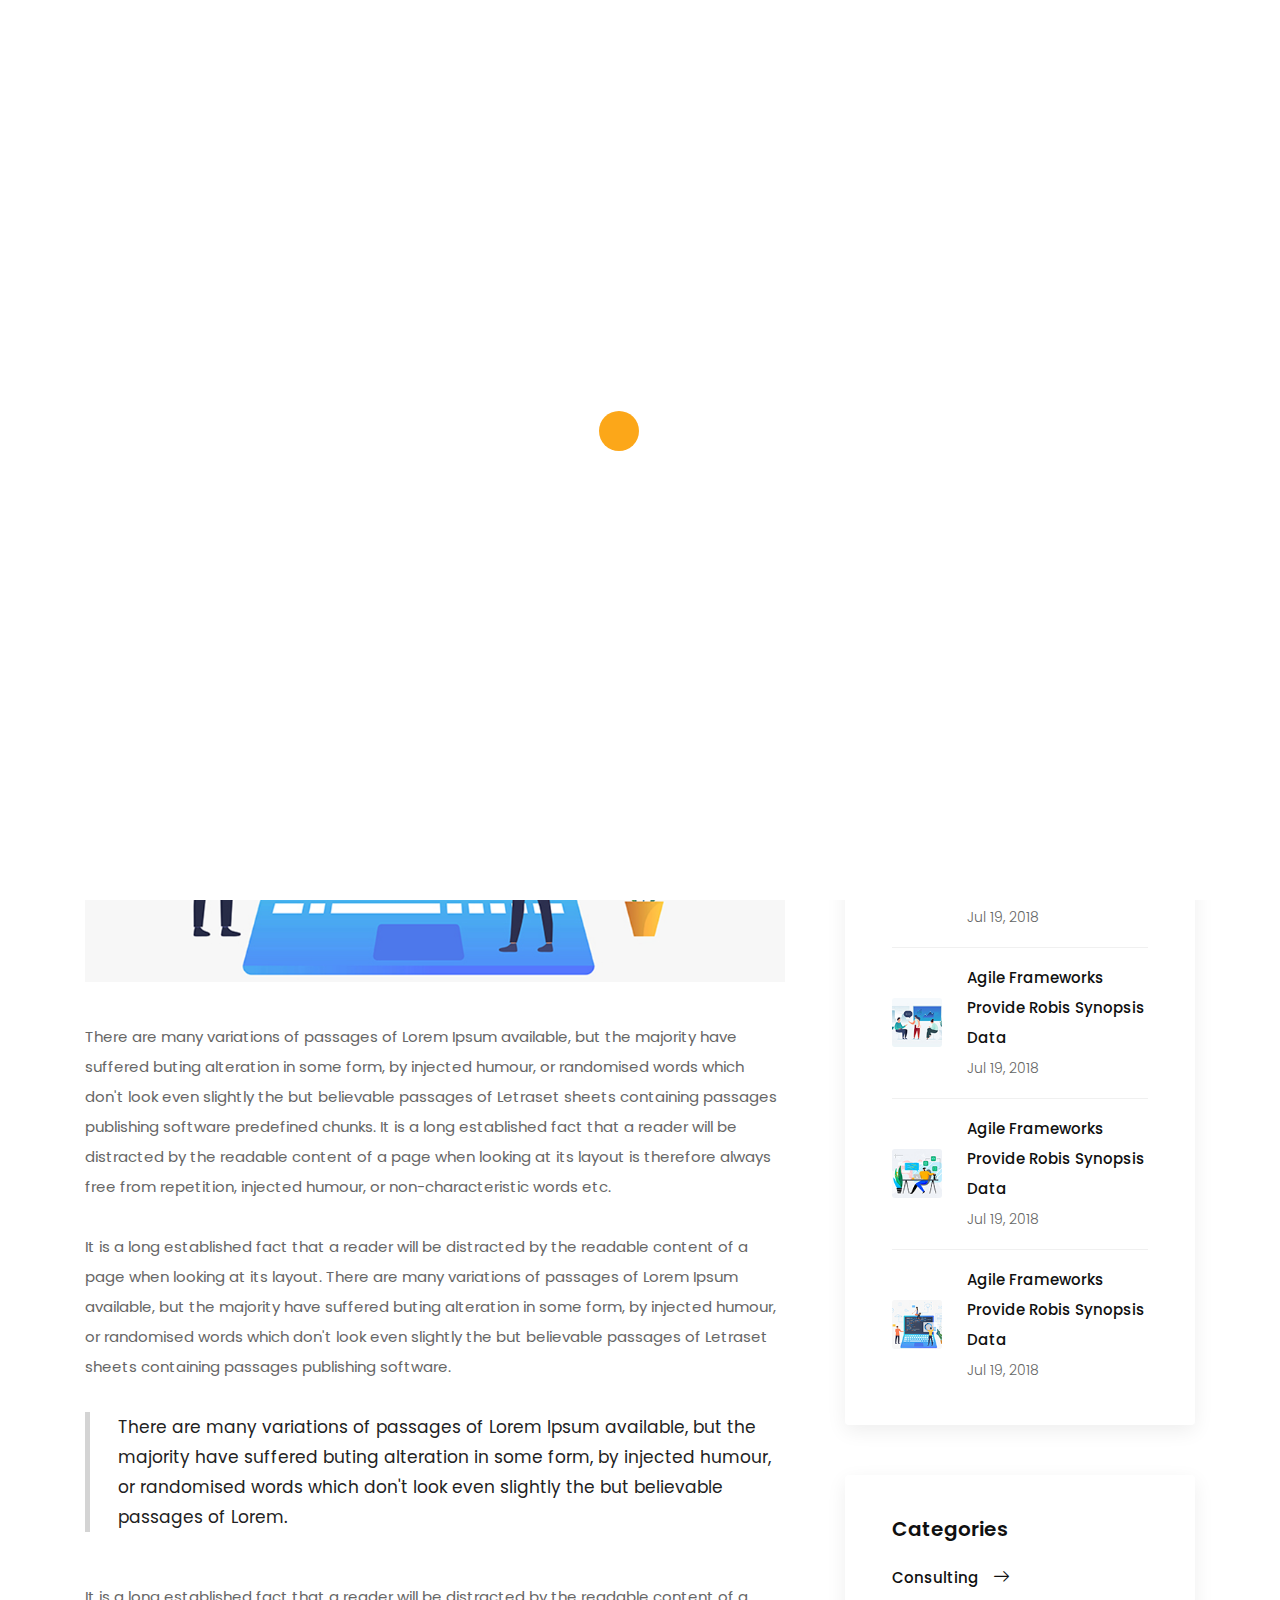
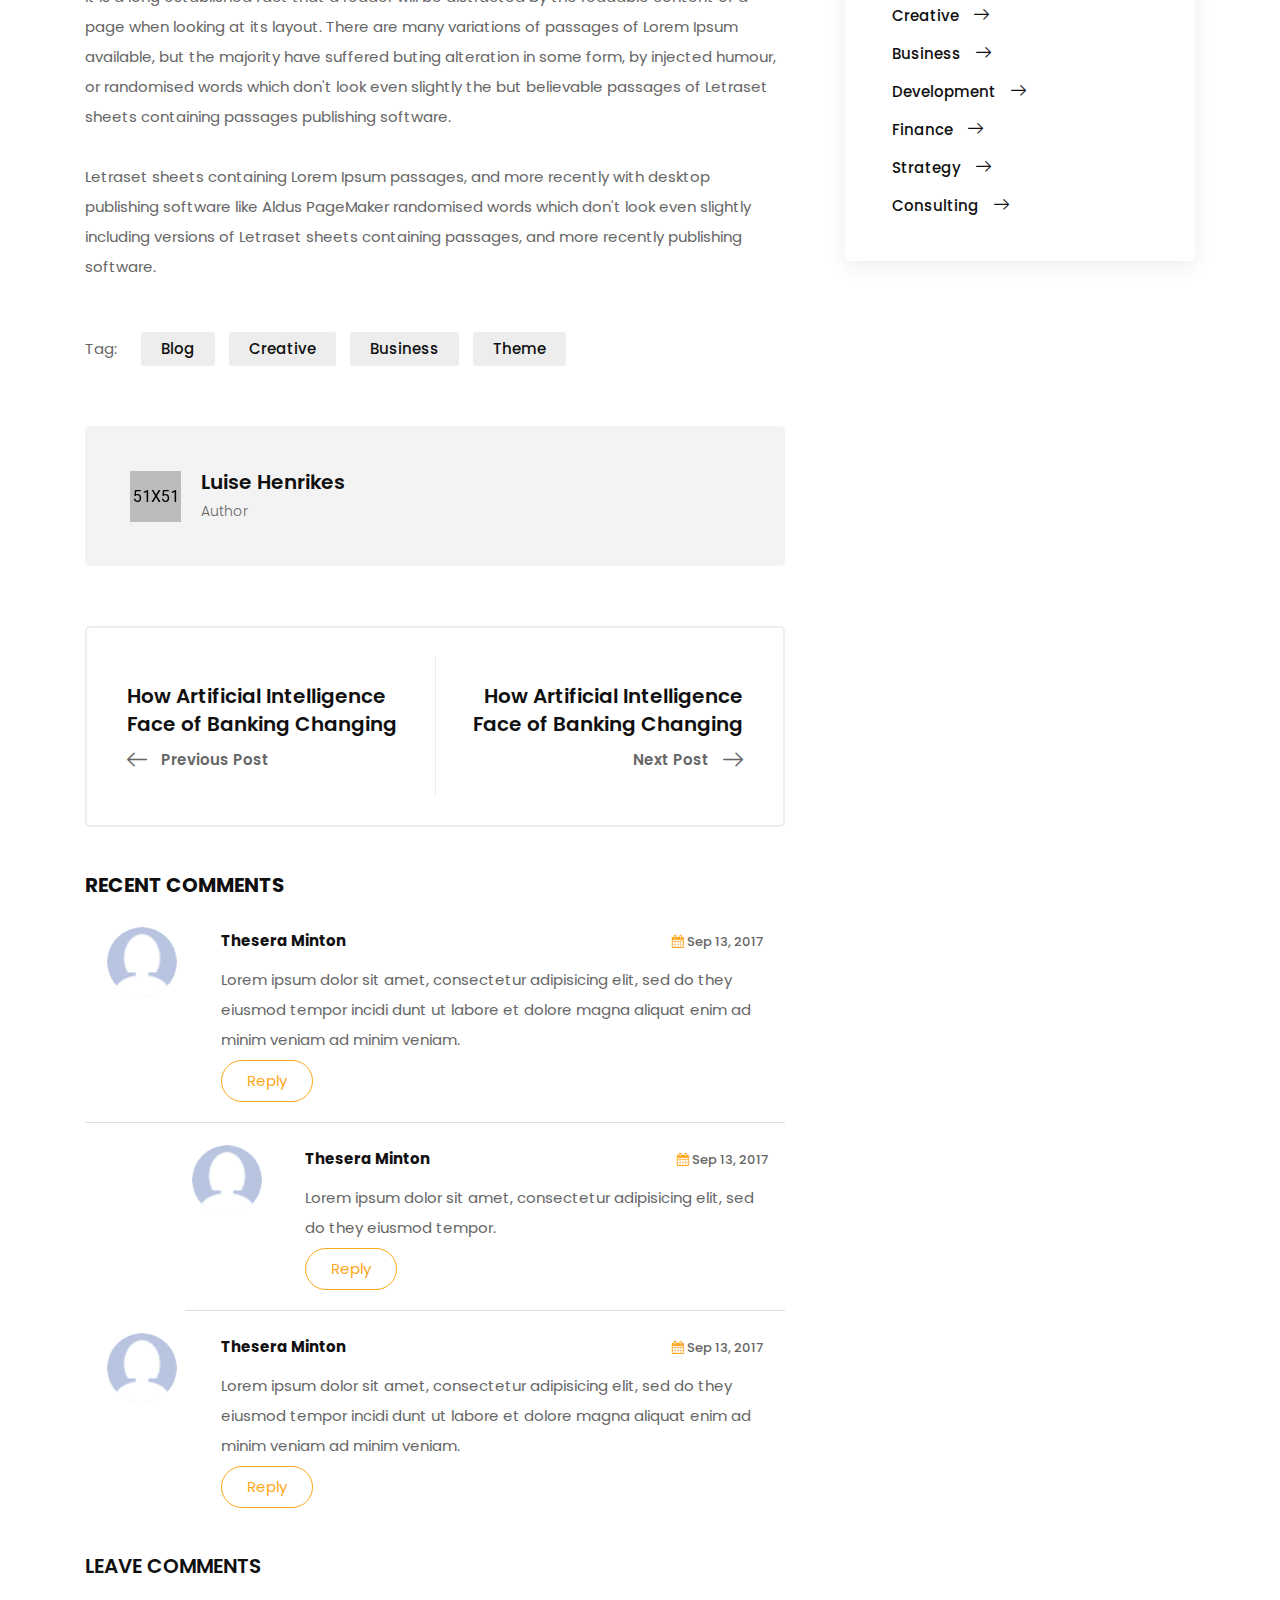
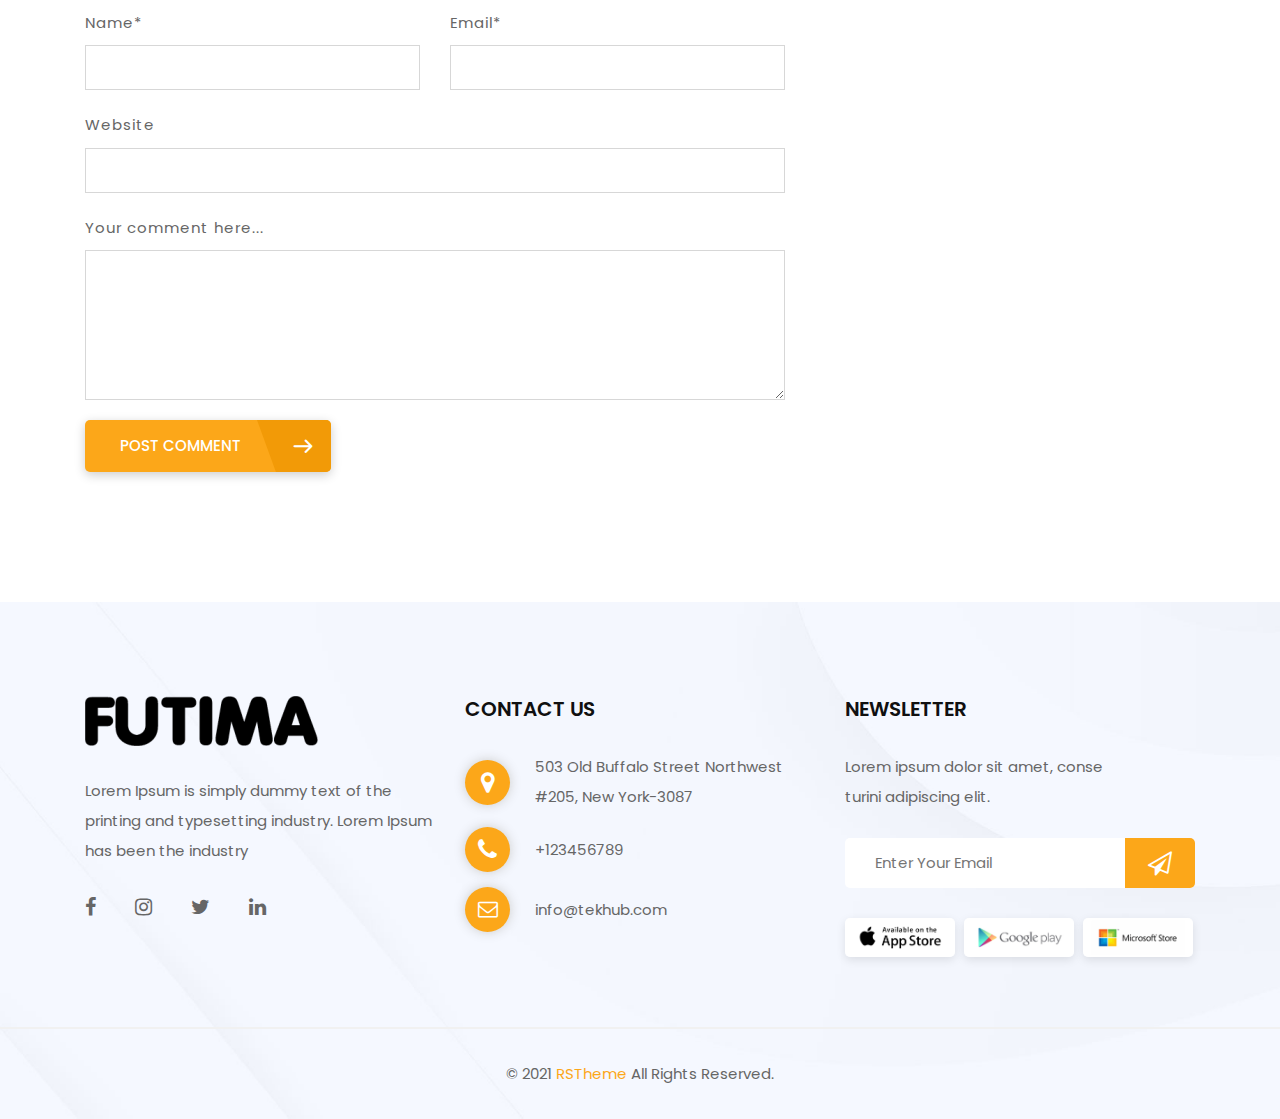
==== commit 06dc731e: "topic" ====
--- a/blog-details.html
+++ b/blog-details.html
@@ -5,7 +5,7 @@
 <head>
     <!-- meta tag -->
     <meta charset="utf-8">
-    <title>Blog-Details | Tekhub - Multipurpose Startups HTML5 Template</title>
+    <title>Freelancer data analytic - Vietnamese | Futima</title>
     <meta name="description" content="">
     <!-- responsive tag -->
     <meta http-equiv="x-ua-compatible" content="ie=edge">
@@ -149,9 +149,9 @@
                 <div class="container">
                     <div class="breadcrumbs-text">
                         <div class="breadcrumbs-bar">
-                            <h1 class="breadcrumbs-title mb-0">How Artificial Intelligence Face of Banking Changing The World Domistry in 2020</h1>
-                        </div>
-                        <div class="rs-blog-breadcrumbs-inner">
+                            <h1 class="breadcrumbs-title mb-0">Futima đang tuyển dụng 1000+ freelancer cho vị trí phân tích dữ liệu.</h1>
+                        </div>
+                        <!-- <div class="rs-blog-breadcrumbs-inner">
                             <div class="blog-author-info">
                                 <div class="author-img">
                                     <a href="#"><img src="assets/images/blog-inner/author.jpg" alt=""></a>
@@ -175,7 +175,7 @@
                                     <span class="des">July 07, 2020</span>
                                 </div>
                             </div>
-                        </div>
+                        </div> -->
                     </div>
                 </div>
             </div>
